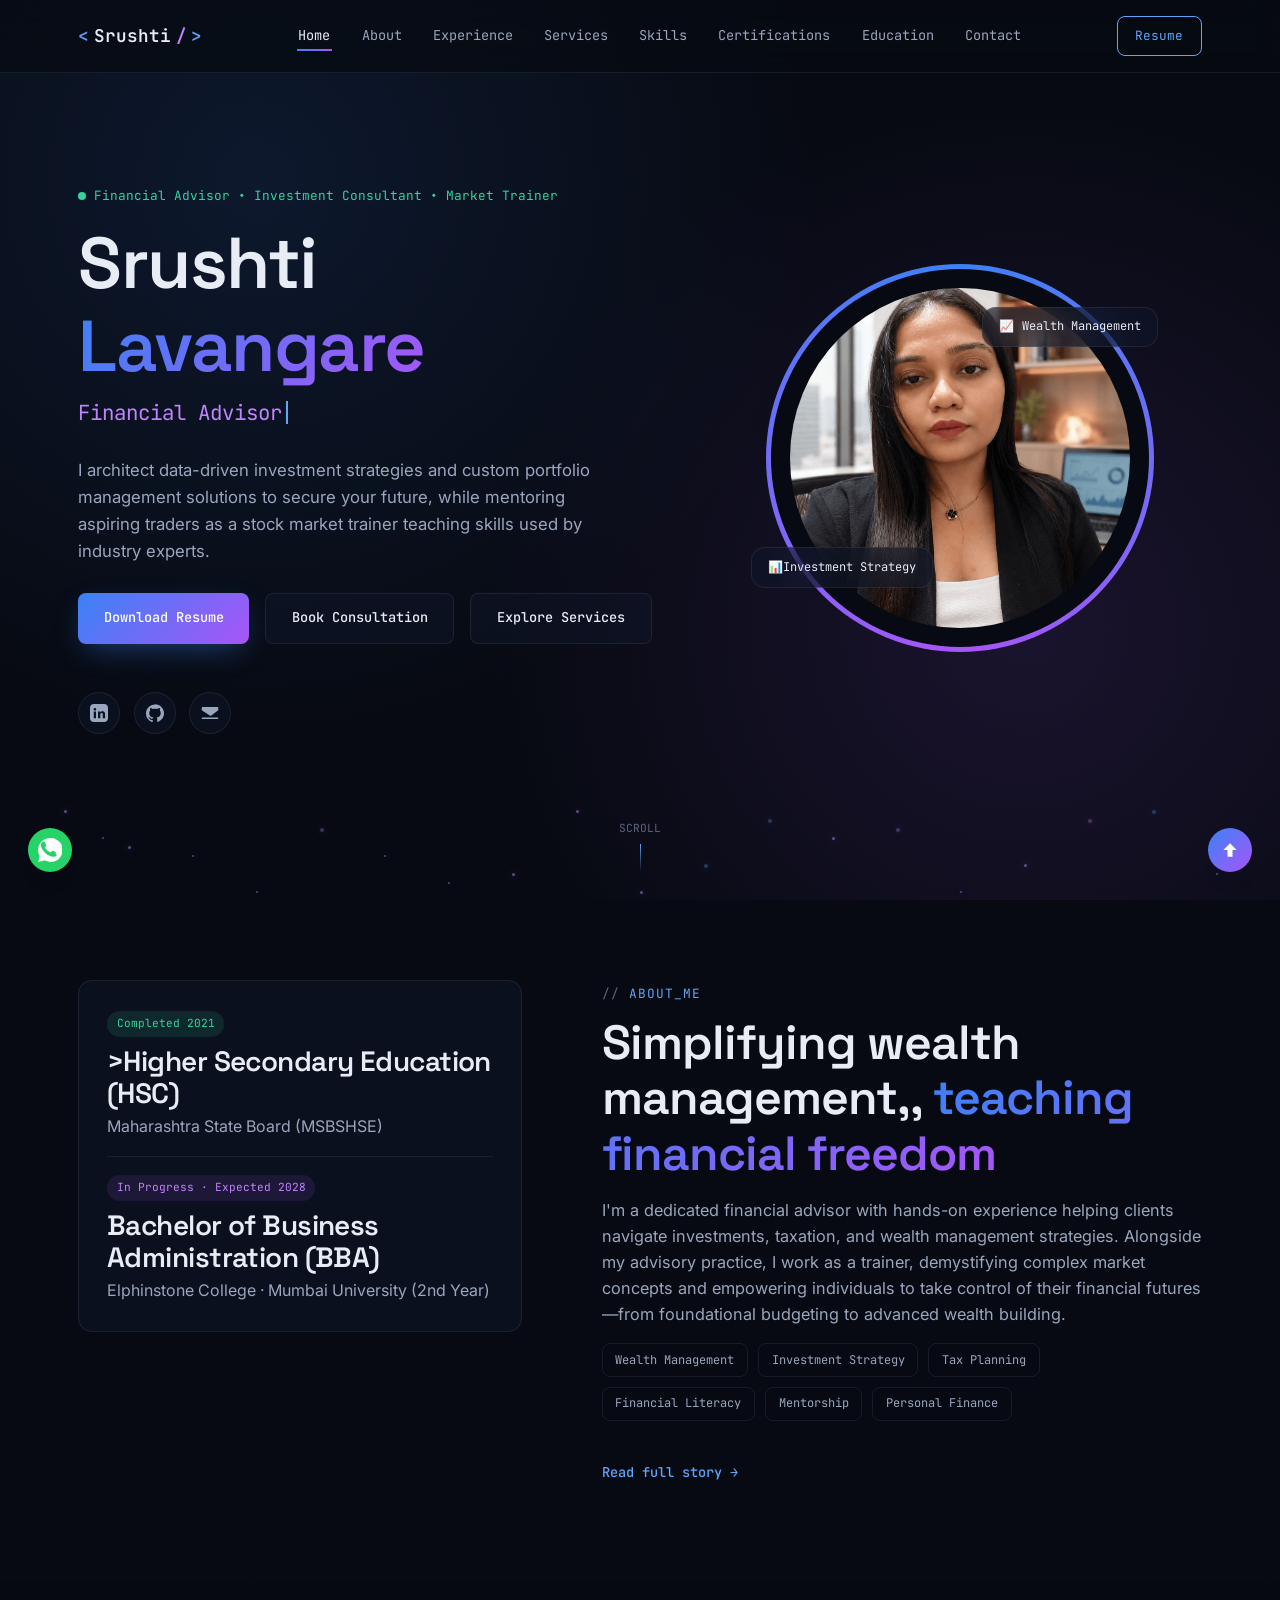
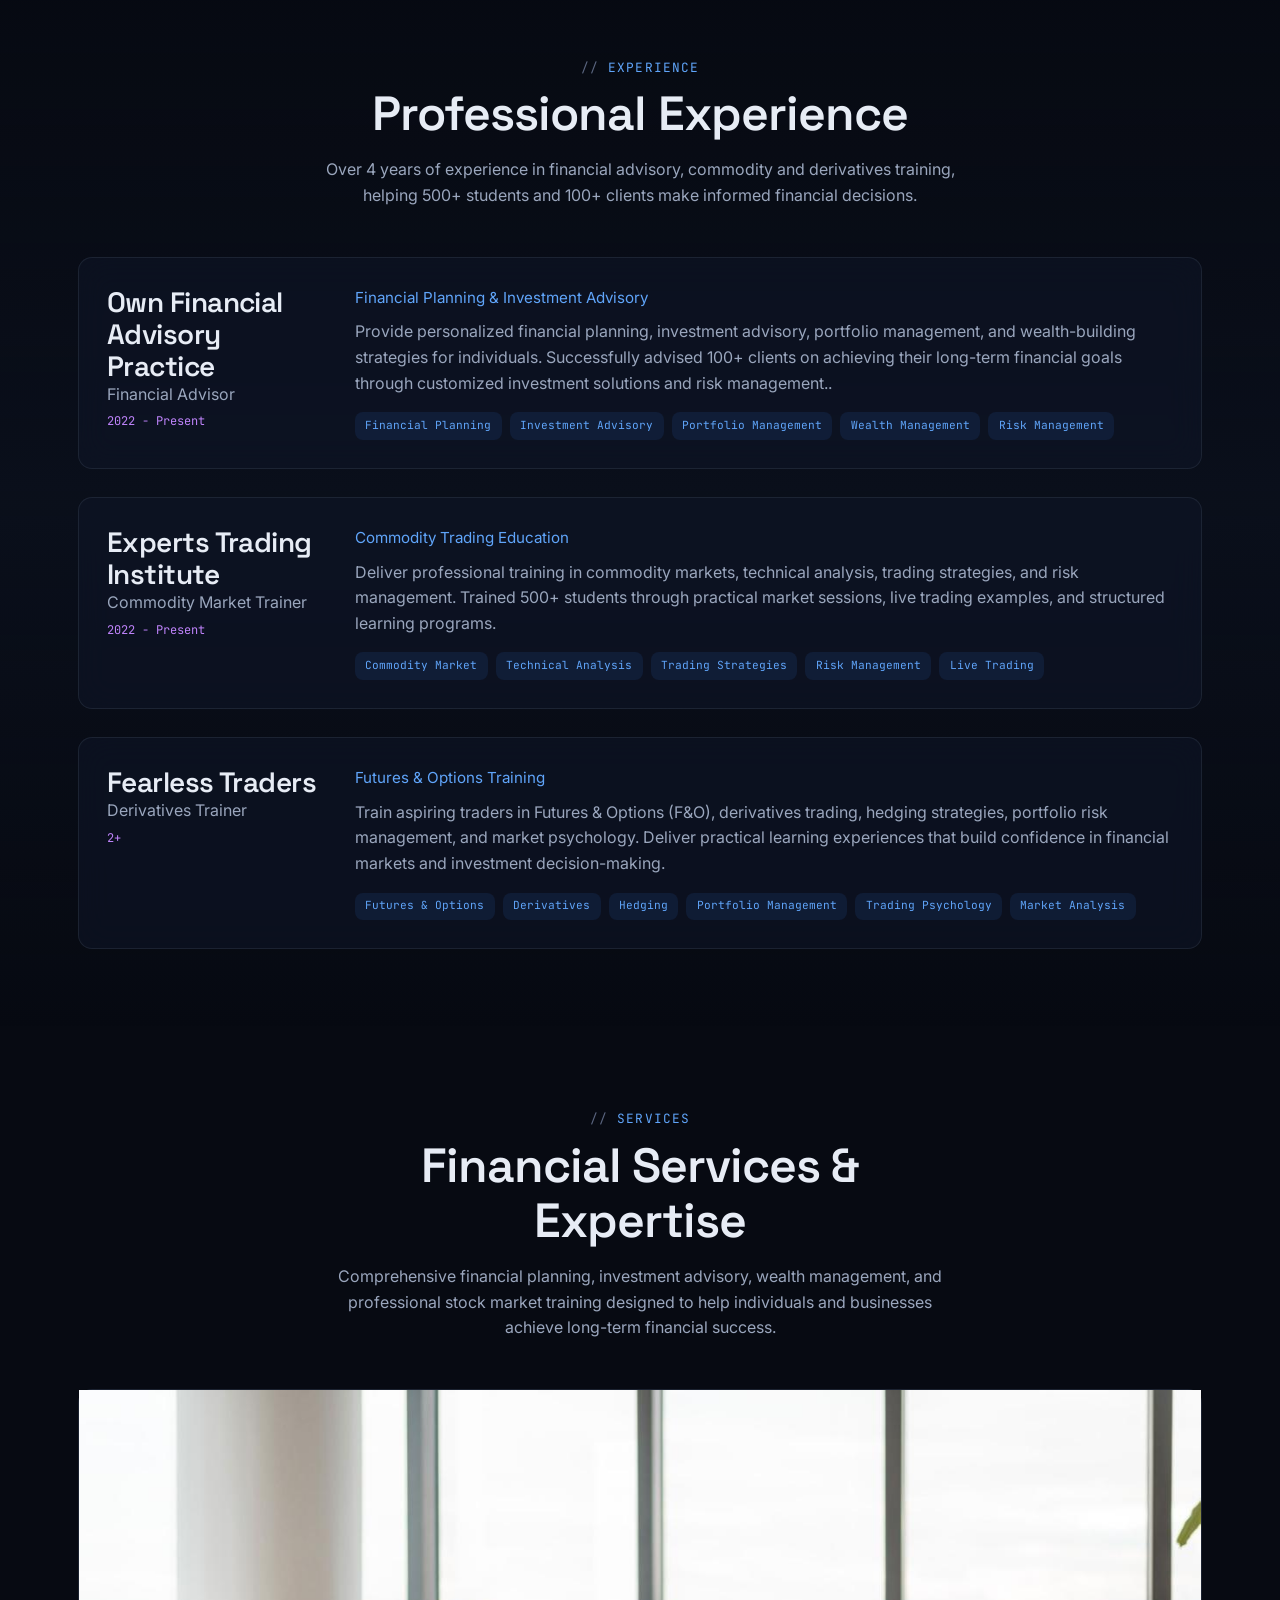
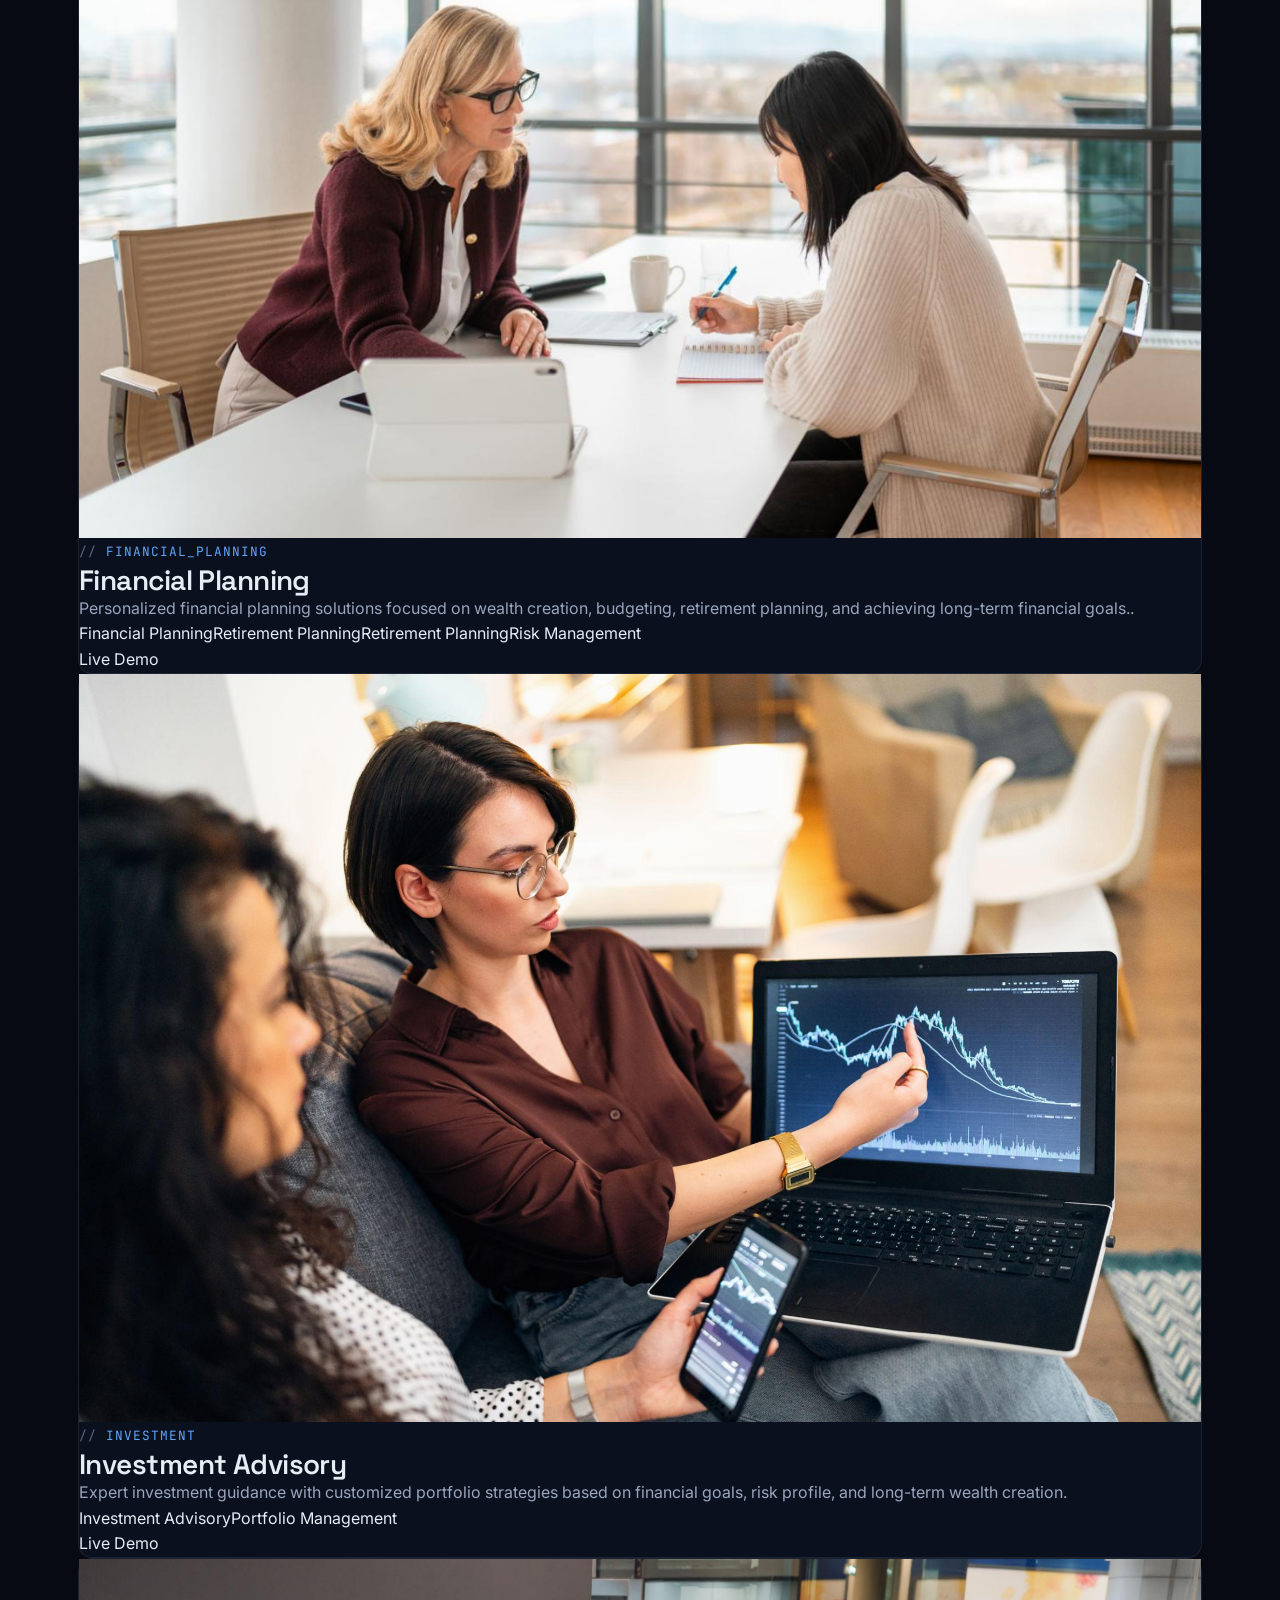
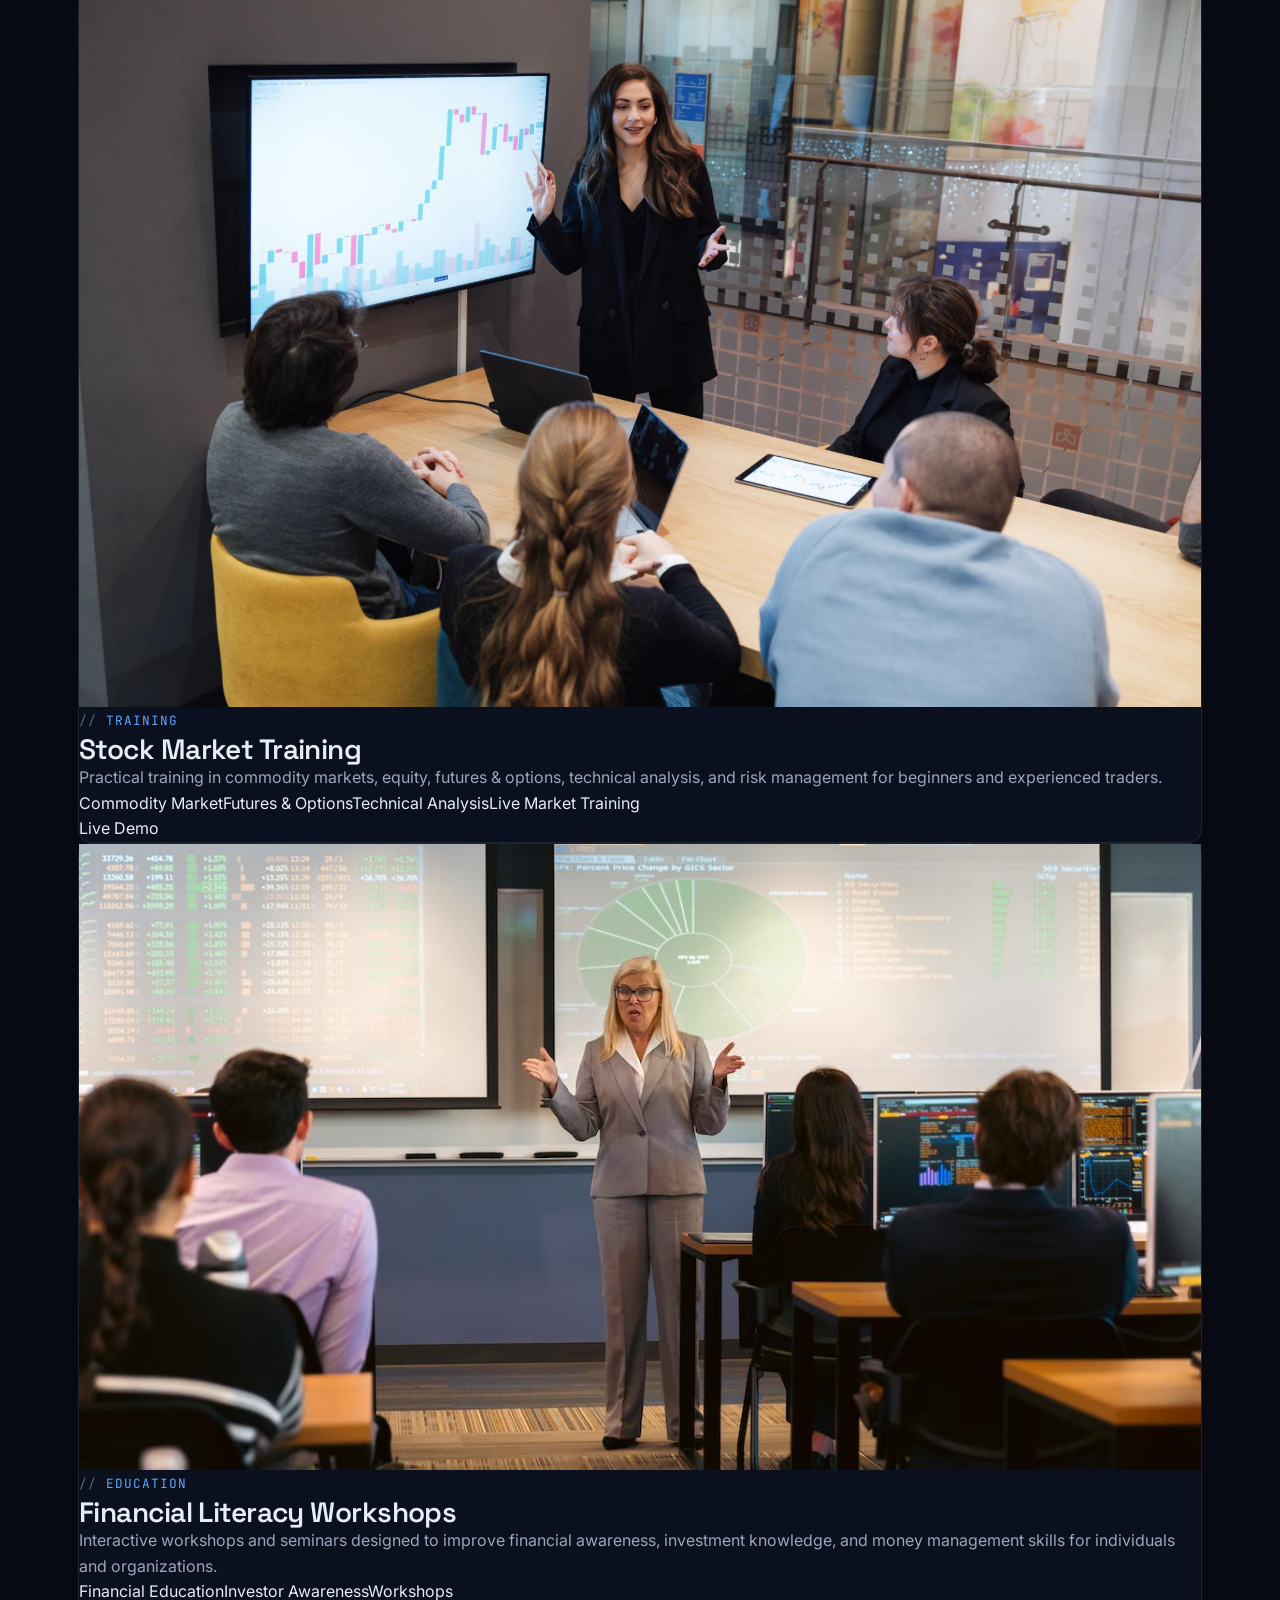
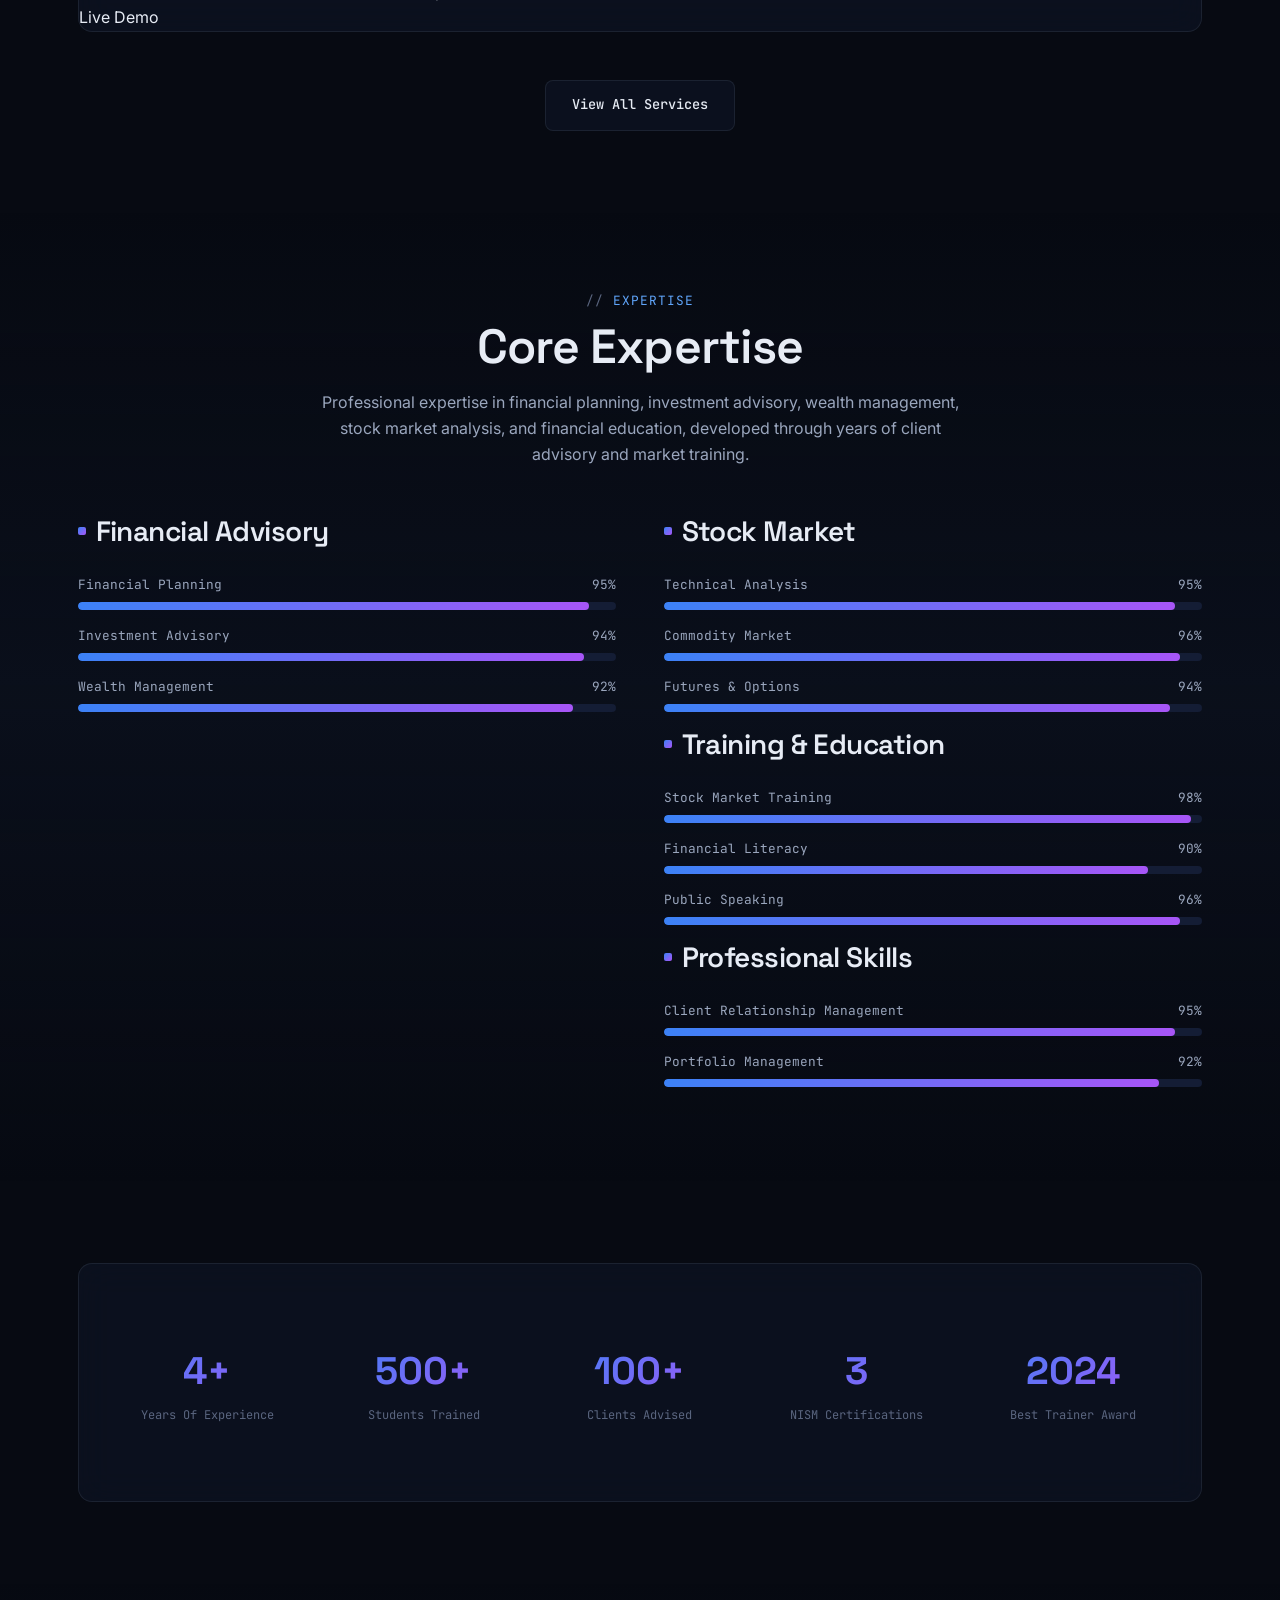
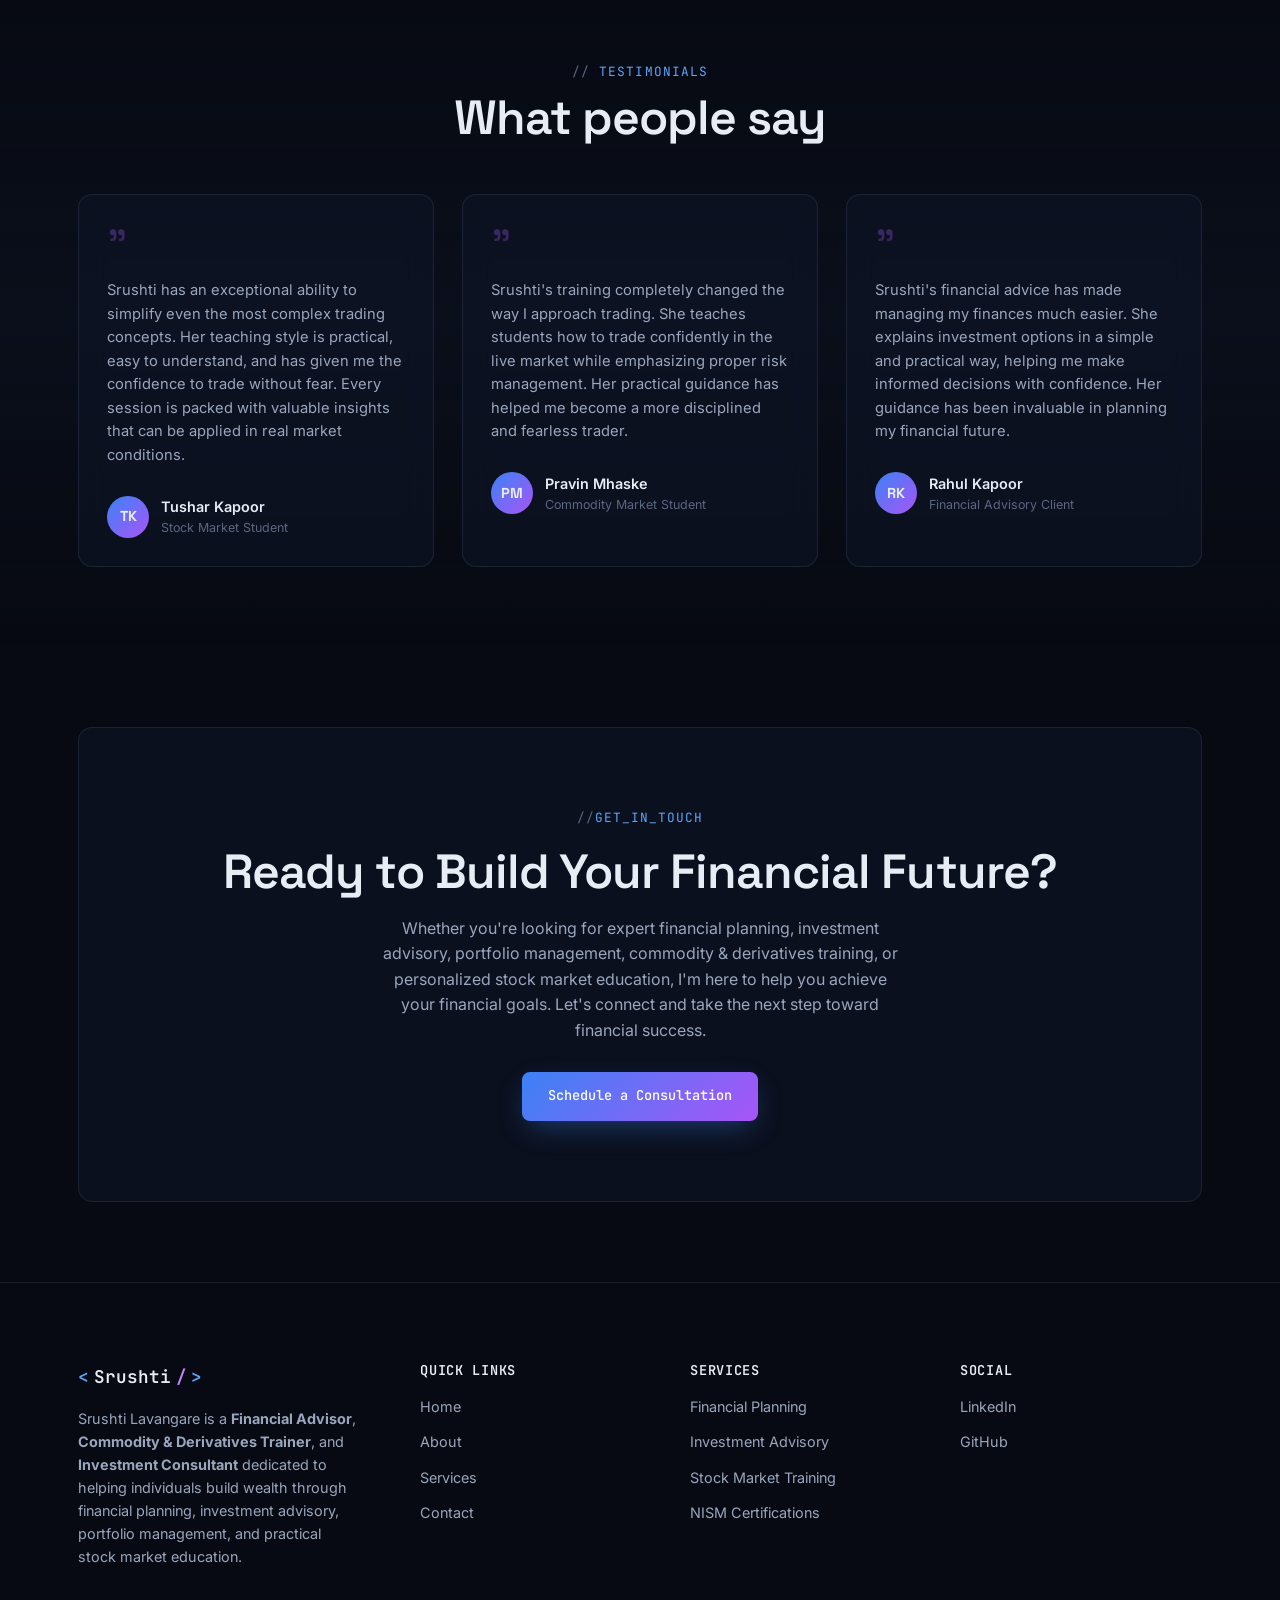
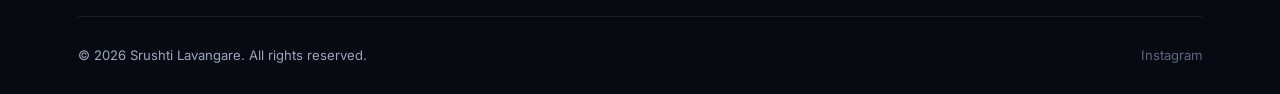
==== Portfolio/index.html @ 8e609da6 "Add files via upload" ====
<!DOCTYPE html>
<html lang="en">
<head>
  <!-- ============ META / SEO ============ -->
  <meta charset="UTF-8">
  <meta name="viewport" content="width=device-width, initial-scale=1.0">
  <title>Srushti Lavangare | Financial Advisor &amp; Trainer</title>
  <meta name="description" content="Srushti Lavangare — Financial Advisor & Trainer. Empowering individuals and businesses to build wealth with smart financial planning and expert training.">
  <meta name="keywords" content="Srushti Lavangare, Financial Advisor, Trainer, Market starategist">
  <meta name="author" content="Srushti Lavangare">
  <meta name="google-site-verification" content="4IBK3HDi5_YxdnVA-ZzC8SNw-25kPVwUrpj1m1ZrVto" />
  <link rel="canonical" href="https://srushtilavangare.dev/">


  <!-- Open Graph -->
  <meta property="og:title" content="Srushti Lavangare | Financial Advisor & Commodity & Derivatives Trainer">
  <meta property="og:description" content="Explore the portfolio of Srushti Lavangare, a Financial Advisor and Commodity & Derivatives Trainer specializing in financial planning, investment advisory, wealth management, portfolio management, and stock market education.">
  <meta property="og:type" content="website">
  <meta property="og:url" content="https://srushtilavangare.dev/">
  <meta property="og:image" content="assets/images/profile.png">

  <!-- Twitter Card -->
  <meta name="twitter:card" content="summary_large_image">
  <meta name="twitter:title" content="Srushti Lavangare | Financial Advisor & Commodity & Derivatives Trainer">
  <meta name="twitter:description" content="Financial Advisor and Commodity & Derivatives Trainer specializing in financial planning, investment advisory, wealth management, and stock market training.">
  <meta name="twitter:image" content="assets/images/profile.png">

  <!-- Favicon -->
  <link rel="icon" type="image/png" href="assets/icons/favicon.png">

  <!-- ============ STYLESHEETS ============ -->
  <link rel="stylesheet" href="style.css">
  <link rel="stylesheet" href="responsive.css">
  <link rel="stylesheet" href="animations.css">
</head>
<body>

  <!-- ============================================================
       PAGE LOAD ANIMATION (CSS-only, fades out automatically)
       ============================================================ -->
  <div class="page-loader" aria-hidden="true">
    <div class="loader-mark"><span>&lt;</span><span>/</span><span>&gt;</span></div>
  </div>

  <!-- ============================================================
       CSS-ONLY ANIMATED PARTICLE BACKGROUND
       ============================================================ -->
  <div class="bg-fx" aria-hidden="true">
    <span></span><span></span><span></span><span></span><span></span>
    <span></span><span></span><span></span><span></span><span></span>
    <span></span><span></span><span></span><span></span><span></span>
    <span></span><span></span><span></span><span></span><span></span>
  </div>

  <!-- ============================================================
       NAVIGATION BAR
       ============================================================ -->
  <header>
    <nav class="navbar" aria-label="Primary navigation">
      <div class="container nav-inner">
        <a href="index.html" class="logo"><span class="bracket">&lt;</span>Srushti<span class="dot">/</span><span class="bracket">&gt;</span></a>

        <input type="checkbox" id="nav-toggle" class="nav-toggle-checkbox">

        <ul class="nav-links">
          <li><a href="index.html#home" class="active">Home</a></li>
          <li><a href="about.html">About</a></li>
          <li><a href="index.html#experience">Experience</a></li>
          <li><a href="services.html">Services</a></li>
          <li><a href="index.html#skills">Skills</a></li>
          <li><a href="certifications.html">Certifications</a></li>
          <li><a href="about.html#education">Education</a></li>
          <li><a href="contact.html">Contact</a></li>
        </ul>

        <div class="nav-cta">
          <a href="assets/resume/Srushti_Resume.pdf" class="btn-resume-nav" download>Resume</a>
          <label for="nav-toggle" class="nav-toggle-label" aria-label="Toggle menu">
            <span></span><span></span><span></span>
          </label>
        </div>
      </div>
    </nav>
  </header>

  <main>
    <!-- ============================================================
         HERO SECTION
         ============================================================ -->
    <section class="hero" id="home">
      <div class="container hero-inner">

        <div class="hero-content reveal">
          <div class="hero-eyebrow"><span class="status-dot" aria-hidden="true"></span>  Financial Advisor • Investment Consultant • Market Trainer</div>

          <h1 class="hero-name">Srushti <span class="gradient-text">Lavangare</span></h1>

          <div class="typing-roles" aria-label="Financial Advisor,Trainer">
            <span class="role-text">Financial Advisor</span><span class="cursor" aria-hidden="true"></span>
          </div>

          <p class="hero-intro">
            I architect data-driven investment strategies and custom portfolio management solutions to secure 
            your future, 
           while mentoring aspiring traders as a stock market trainer teaching skills used by industry experts.
          </p>

          <div class="hero-ctas">
            <a href="assets/resume/Srushti_Resume.pdf" class="btn btn-primary" download>Download Resume</a>
            <a href="contact.html" class="btn btn-outline">Book Consultation</a>
            <a href="services.html" class="btn btn-outline">Explore Services</a>
          </div>

          <div class="hero-socials" aria-label="Social media links">
            <a href="https://linkedin.com/in/srushtilavangare" class="social-icon" target="_blank" rel="noopener" aria-label="LinkedIn">
              <svg viewBox="0 0 24 24"><path d="M19 0h-14c-2.76 0-5 2.24-5 5v14c0 2.76 2.24 5 5 5h14c2.76 0 5-2.24 5-5v-14c0-2.76-2.24-5-5-5zm-11 19h-3v-9h3v9zm-1.5-10.27c-.97 0-1.75-.79-1.75-1.76s.78-1.76 1.75-1.76 1.75.79 1.75 1.76-.78 1.76-1.75 1.76zm13.5 10.27h-3v-4.5c0-1.07-.02-2.45-1.5-2.45-1.5 0-1.73 1.17-1.73 2.37v4.58h-3v-9h2.88v1.23h.04c.4-.75 1.38-1.54 2.84-1.54 3.04 0 3.6 2 3.6 4.59v4.72z"/></svg>
            </a>
            <a href="https://github.com/srushti-tr" class="social-icon" target="_blank" rel="noopener" aria-label="GitHub">
              <svg viewBox="0 0 24 24"><path d="M12 .5c-6.63 0-12 5.37-12 12 0 5.3 3.44 9.8 8.21 11.39.6.11.82-.26.82-.58 0-.29-.01-1.04-.02-2.04-3.34.72-4.04-1.61-4.04-1.61-.55-1.39-1.34-1.76-1.34-1.76-1.09-.75.08-.73.08-.73 1.2.08 1.84 1.24 1.84 1.24 1.07 1.83 2.81 1.3 3.5.99.11-.78.42-1.3.76-1.6-2.67-.3-5.47-1.34-5.47-5.93 0-1.31.47-2.38 1.24-3.22-.12-.3-.54-1.52.12-3.18 0 0 1.01-.32 3.3 1.23.96-.27 1.98-.4 3-.4s2.04.13 3 .4c2.29-1.55 3.3-1.23 3.3-1.23.66 1.66.24 2.88.12 3.18.77.84 1.24 1.91 1.24 3.22 0 4.6-2.81 5.62-5.49 5.92.43.37.81 1.1.81 2.22 0 1.6-.01 2.89-.01 3.29 0 .32.21.7.82.58 4.77-1.59 8.21-6.09 8.21-11.39 0-6.63-5.37-12-12-12z"/></svg>
            </a>
            <a href="mailto:srushtilavangare143@gmail,com" class="social-icon" aria-label="Email">
              <svg viewBox="0 0 24 24"><path d="M2 4h20a1 1 0 0 1 1 1v14a1 1 0 0 1-1 1H2a1 1 0 0 1-1-1V5a1 1 0 0 1 1-1zm19.4 2.1l-9.4 7-9.4-7H21.4zM1 8.4V18h22V8.4l-9.6 7.1a1 1 0 0 1-1.2 0L1 8.4z"/></svg>
            </a>
          </div>
        </div>

        <div class="hero-visual reveal-scale delay-2">
          <div class="portrait-frame">
            <div class="portrait-ring" aria-hidden="true"></div>
            <div class="portrait-photo">
              <img src="assets/images/profile.png" alt="Portrait of Srushti Lavangare, Financial Advisor and Trainer" width="360" height="360">
            </div>
            <div class="float-chip glass-panel chip-1"><span aria-hidden="true">📈</span> Wealth Management</div>
            <div class="float-chip glass-panel chip-2"><span aria-hidden="true">📊Investment Strategy</span></div>
          </div>
        </div>

      </div>

      <a href="#about-preview" class="scroll-hint" aria-label="Scroll down">
        SCROLL
        <span class="scroll-line" aria-hidden="true"></span>
      </a>
    </section>

    <!-- ============================================================
         ABOUT PREVIEW SECTION
         ============================================================ -->
    <section class="section" id="about-preview">
      <div class="container">
        <div class="about-grid">

          <div class="glass-panel about-card reveal-left">
            <span class="edu-tag done">Completed 2021</span>
            <h3>>Higher Secondary Education (HSC)</h3>
            <p class="org" style="margin-top:0.3rem;">Maharashtra State Board (MSBSHSE)</p>

            <div class="edu-current">
              <span class="edu-tag">In Progress · Expected 2028</span>
              <h3>Bachelor of Business Administration (BBA)</h3>
              <p class="org" style="margin-top:0.3rem;">Elphinstone College · Mumbai University (2nd Year)</p>
            </div>
          </div>

          <div class="reveal-right delay-1">
            <span class="mono-label">about_me</span>
            <h2 style="margin-top:0.6rem;">Simplifying wealth management,, <span class="gradient-text">teaching financial freedom</span></h2>
            <p style="margin-top:var(--space-sm); font-size:1.02rem;">
              I'm a dedicated financial advisor with hands-on experience helping clients navigate investments, 
              taxation, and wealth management strategies. Alongside my advisory practice, I work as a trainer, 
              demystifying complex market concepts and empowering individuals to take control of their financial 
              futures—from foundational budgeting to advanced wealth building.
            </p>
            <div class="passion-tags">
              <span>Wealth Management</span><span>Investment Strategy</span><span>Tax Planning</span><span>Financial Literacy</span><span>Mentorship</span><span>Personal Finance</span>
            </div>
            <a href="about.html" class="btn btn-ghost" style="margin-top:var(--space-md);">Read full story</a>
          </div>

        </div>
      </div>
    </section>

    <!-- ============================================================
         EXPERIENCE SECTION
         ============================================================ -->
    <section class="section section-alt" id="experience">
      <div class="container">
        <div class="section-head reveal">
          <span class="mono-label">experience</span>
          <h2>Professional Experience</h2>
          <p>Over 4 years of experience in financial advisory, commodity and derivatives
             training, helping 500+ students and 100+ clients make informed financial decisions.</p>
        </div>

        <div class="experience-list">

          <article class="exp-card glass-panel lift-card reveal-left">
            <div class="exp-meta">
              <h3>Own Financial Advisory Practice</h3>
              <span class="org" style="color:var(--text-secondary);">Financial Advisor</span>
              <span class="exp-duration">2022 - Present</span>
            </div>
            <div class="exp-body">
              <span class="exp-role">Financial Planning & Investment Advisory</span>
              <p>Provide personalized financial planning, investment advisory, portfolio
                 management, and wealth-building strategies for individuals. Successfully
                 advised 100+ clients on achieving their long-term financial goals through
                 customized investment solutions and risk management..</p>
              <div class="exp-tags">
                <span>Financial Planning</span><span>Investment Advisory</span><span>Portfolio Management</span><span>Wealth Management</span><span>Risk Management</span>
              </div>
            </div>
          </article>

          <article class="exp-card glass-panel lift-card reveal-left delay-1">
            <div class="exp-meta">
              <h3>Experts Trading Institute</h3>
              <span class="org" style="color:var(--text-secondary);">Commodity Market Trainer</span>
              <span class="exp-duration">2022 - Present</span>
            </div>
            <div class="exp-body">
              <span class="exp-role">Commodity Trading Education</span>
              <p> Deliver professional training in commodity markets, technical analysis,
                  trading strategies, and risk management. Trained 500+ students through
                  practical market sessions, live trading examples, and structured learning
                  programs.</p>
              <div class="exp-tags">
                <span>Commodity Market</span><span>Technical Analysis</span><span>Trading Strategies</span><span>Risk Management</span><span>Live Trading</span>
              </div>
            </div>
          </article>

          <article class="exp-card glass-panel lift-card reveal-left delay-2">
            <div class="exp-meta">
              <h3>Fearless Traders</h3>
              <span class="org" style="color:var(--text-secondary);">Derivatives Trainer</span>
              <span class="exp-duration">2+</span>
            </div>
            <div class="exp-body">
              <span class="exp-role">Futures & Options Training</span>
              <p>Train aspiring traders in Futures & Options (F&O), derivatives trading,
                 hedging strategies, portfolio risk management, and market psychology.
                 Deliver practical learning experiences that build confidence in financial
                 markets and investment decision-making.</p>
              <div class="exp-tags">
                <span>Futures & Options</span><span>Derivatives</span><span>Hedging</span><span>Portfolio Management</span><span>Trading Psychology</span><span>Market Analysis</span>
              </div>
            </div>
          </article>

        </div>
      </div>
    </section>

    <!-- ============================================================
         SERVICES PREVIEW SECTION
         ============================================================ -->
    <section class="section" id="services-preview">
      <div class="container">
        <div class="section-head reveal">
          <span class="mono-label">services</span>
          <h2>Financial Services & Expertise</h2>
          <p>Comprehensive financial planning, investment advisory, wealth management,
             and professional stock market training designed to help individuals and
             businesses achieve long-term financial success.</p>
        </div>

        <div class="services-grid">

          <article class="service-card glass-panel reveal-scale">
            <div class="service-thumb">
              <img src="assets/images/project1.jpg" alt="Financial Planning and Wealth Management" loading="lazy">
            </div>
            <div class="service-body">
              <span class="mono-label">financial_planning</span>
              <h3>Financial Planning</h3>
              <p>Personalized financial planning solutions focused on wealth creation,
                 budgeting, retirement planning, and achieving long-term financial goals..</p>
              <div class="service-tags">
                <span>Financial Planning</span><span>Retirement Planning</span><span>Retirement Planning</span><span>Risk Management</span>
              </div>
              <div class="service-links">
                <a href="#" target="_blank" rel="noopener">Live Demo</a>
              </div>
            </div>
          </article>

          <article class="service-card glass-panel reveal-scale delay-1">
            <div class="service-thumb">
              <img src="assets/images/project2.jpg" alt="Investment Advisory Services" loading="lazy">
            </div>
            <div class="service-body">
              <span class="mono-label">investment</span>
              <h3>Investment Advisory</h3>
              <p>Expert investment guidance with customized portfolio strategies based
                 on financial goals, risk profile, and long-term wealth creation.</p>
              <div class="service-tags">
                <span>Investment Advisory</span><span>Portfolio Management</span>
              </div>
              <div class="service-links">
                <a href="#" target="_blank" rel="noopener">Live Demo</a>
              </div>
            </div>
          </article>

          <article class="service-card glass-panel reveal-scale delay-2">
            <div class="service-thumb">
              <img src="assets/images/project3.jpg" alt="Stock Market Training by Srushti" loading="lazy">
            </div>
            <div class="service-body">
              <span class="mono-label">training</span>
              <h3>Stock Market Training</h3>
              <p>Practical training in commodity markets, equity, futures & options, technical
                 analysis, and risk management for beginners and experienced traders.</p>
              <div class="service-tags">
                <span>Commodity Market</span><span>Futures & Options</span><span>Technical Analysis</span><span>Live Market Training</span>
              </div>
              <div class="service-links">
                <a href="#" target="_blank" rel="noopener">Live Demo</a>
              </div>
            </div>
          </article>

          <article class="service-card glass-panel reveal-scale delay-3">
            <div class="service-thumb">
              <img src="assets/images/project4.jpg" alt="Financial Literacy Workshops" loading="lazy">
            </div>
            <div class="service-body">
              <span class="mono-label">education</span>
              <h3>Financial Literacy Workshops</h3>
              <p>Interactive workshops and seminars designed to improve financial awareness,
                 investment knowledge, and money management skills for individuals and organizations.
              </p>
              <div class="service-tags">
                <span>Financial Education</span><span>Investor Awareness</span><span>Workshops</span>
              </div>
              <div class="service-links">
                <a href="#" target="_blank" rel="noopener">Live Demo</a>
              </div>
            </div>
          </article>

        </div>

        <div style="text-align:center; margin-top:var(--space-lg);">
          <a href="services.html" class="btn btn-outline">View All Services</a>
        </div>
      </div>
    </section>

    <!-- ============================================================
         SKILLS SECTION
         ============================================================ -->
    <section class="section section-alt" id="skills">
      <div class="container">
        <div class="section-head reveal">
          <span class="mono-label">Expertise</span>
          <h2>Core Expertise</h2>
          <p>Professional expertise in financial planning, investment advisory,
             wealth management, stock market analysis, and financial education,
             developed through years of client advisory and market training.</p>
        </div>

        <div class="skills-grid">

          <div class="skill-group reveal-left">
            <h3>Financial Advisory</h3>
            <div class="skill-bar-item">
              <div class="skill-bar-label"><span>Financial Planning</span><span>95%</span></div>
              <div class="skill-bar-track"><div class="skill-bar-fill" style="--fill:95%;"></div></div>
            </div>
            <div class="skill-bar-item">
              <div class="skill-bar-label"><span>Investment Advisory</span><span>94%</span></div>
              <div class="skill-bar-track"><div class="skill-bar-fill" style="--fill:94%;"></div></div>
            </div>
            <div class="skill-bar-item">
              <div class="skill-bar-label"><span>Wealth Management</span><span>92%</span></div>
              <div class="skill-bar-track"><div class="skill-bar-fill" style="--fill:92%;"></div></div>
            </div>
          </div>

          <div class="skill-group reveal-right">
            <h3>Stock Market</h3>
            <div class="skill-bar-item">
              <div class="skill-bar-label"><span>Technical Analysis</span><span>95%</span></div>
              <div class="skill-bar-track"><div class="skill-bar-fill" style="--fill:95%;"></div></div>
            </div>
            <div class="skill-bar-item">
              <div class="skill-bar-label"><span>Commodity Market</span><span>96%</span></div>
              <div class="skill-bar-track"><div class="skill-bar-fill" style="--fill:96%;"></div></div>
            </div>
            <div class="skill-bar-item">
              <div class="skill-bar-label"><span>Futures & Options</span><span>94%</span></div>
              <div class="skill-bar-track"><div class="skill-bar-fill" style="--fill:94%;"></div></div>
            </div>


          <div class="skill-group reveal-left delay-1">
            <h3>Training & Education</h3>
            <div class="skill-bar-item">
              <div class="skill-bar-label"><span>Stock Market Training</span><span>98%</span></div>
              <div class="skill-bar-track"><div class="skill-bar-fill" style="--fill:98%;"></div></div>
            </div>
            <div class="skill-bar-item">
              <div class="skill-bar-label"><span>Financial Literacy</span><span>90%</span></div>
              <div class="skill-bar-track"><div class="skill-bar-fill" style="--fill:90%;"></div></div>
            </div>
            <div class="skill-bar-item">
              <div class="skill-bar-label"><span>Public Speaking</span><span>96%</span></div>
              <div class="skill-bar-track"><div class="skill-bar-fill" style="--fill:96%;"></div></div>
            </div>
          </div>

          <div class="skill-group reveal-right delay-1">
            <h3>Professional Skills</h3>
            <div class="skill-bar-item">
              <div class="skill-bar-label"><span>Client Relationship Management</span><span>95%</span></div>
              <div class="skill-bar-track"><div class="skill-bar-fill" style="--fill:95%;"></div></div>
            </div>
            <div class="skill-bar-item">
              <div class="skill-bar-label"><span>Portfolio Management</span><span>92%</span></div>
              <div class="skill-bar-track"><div class="skill-bar-fill" style="--fill:92%;"></div></div>
            </div>
          </div>

        </div>
      </div>
    </section>

    <!-- ============================================================
         ACHIEVEMENTS / STATS SECTION
         ============================================================ -->
    <section class="section" id="achievements">
      <div class="container">
        <div class="glass-panel stats-strip reveal-scale" style="padding:var(--space-lg) var(--space-md);">
          <div class="stat-item">
            <div class="stat-number gradient-text">4+</div>
            <div class="stat-label">Years Of Experience</div>
          </div>
          <div class="stat-item">
            <div class="stat-number gradient-text">500+</div>
            <div class="stat-label">Students Trained</div>
          </div>
          <div class="stat-item">
            <div class="stat-number gradient-text">100+</div>
            <div class="stat-label">Clients Advised</div>
          </div>
          <div class="stat-item">
            <div class="stat-number gradient-text">3</div>
            <div class="stat-label">NISM Certifications</div>
          </div>
          <div class="stat-item">
            <div class="stat-number gradient-text">2024</div>
            <div class="stat-label">Best Trainer Award</div>
          </div>
        </div>
      </div>
    </section>

    <!-- ============================================================
         TESTIMONIALS SECTION
         ============================================================ -->
    <section class="section section-alt" id="testimonials">
      <div class="container">
        <div class="section-head reveal">
          <span class="mono-label">testimonials</span>
          <h2>What people say</h2>
        </div>

        <div class="testimonial-grid">

          <div class="glass-panel testimonial-card reveal-scale">
            <div class="quote-mark" aria-hidden="true">"</div>
            <p>Srushti has an exceptional ability to simplify even the most complex trading concepts. Her teaching style is practical, easy to understand, and has given me the confidence to trade without fear. Every session is packed with valuable insights that can be applied in real market conditions.</p>
            <div class="testimonial-author">
              <div class="author-avatar">TK</div>
              <div>
                <div class="author-name">Tushar Kapoor</div>
                <div class="author-role">Stock Market Student</div>
              </div>
            </div>
          </div>

          <div class="glass-panel testimonial-card reveal-scale delay-1">
            <div class="quote-mark" aria-hidden="true">"</div>
            <p>Srushti's training completely changed the way I approach trading. She teaches students how to trade confidently in the live market while emphasizing proper risk management. Her practical guidance has helped me become a more disciplined and fearless trader.</p>
            <div class="testimonial-author">
              <div class="author-avatar">PM</div>
              <div>
                <div class="author-name">Pravin Mhaske</div>
                <div class="author-role">Commodity Market Student</div>
              </div>
            </div>
          </div>

          <div class="glass-panel testimonial-card reveal-scale delay-2">
            <div class="quote-mark" aria-hidden="true">"</div>
            <p>Srushti's financial advice has made managing my finances much easier. She explains investment options in a simple and practical way, helping me make informed decisions with confidence. Her guidance has been invaluable in planning my financial future.</p>
            <div class="testimonial-author">
              <div class="author-avatar">RK</div>
              <div>
                <div class="author-name">Rahul Kapoor</div>
                <div class="author-role">Financial Advisory Client</div>
              </div>
            </div>
          </div>

        </div>
      </div>
    </section>

    <!-- ============================================================
         CONTACT CTA SECTION
         ============================================================ -->
    <section class="section" id="contact-cta">
      <div class="container">
        <div class="glass-panel reveal-scale" style="padding:var(--space-xl) var(--space-md); text-align:center;">
          <span class="mono-label" style="justify-content:center; display:flex;">get_in_touch</span>
          <h2 style="margin-top:var(--space-sm);">Ready to Build Your Financial Future?</h2>
          <p style="max-width:520px; margin:var(--space-sm) auto 0;"> Whether you're looking for expert financial planning, investment advisory,
            portfolio management, commodity & derivatives training, or personalized
            stock market education, I'm here to help you achieve your financial goals.
           Let's connect and take the next step toward financial success.</p>
          <div style="margin-top:var(--space-md);">
            <a href="contact.html" class="btn btn-primary">Schedule a Consultation</a>
          </div>
        </div>
      </div>
    </section>
  </main>

  <!-- ============================================================
       FOOTER
       ============================================================ -->
  <footer class="site-footer">
    <div class="container">
      <div class="footer-grid">

        <div class="footer-brand">
          <a href="index.html" class="logo"><span class="bracket">&lt;</span>Srushti<span class="dot">/</span><span class="bracket">&gt;</span></a>
          <p>Srushti Lavangare is a <strong>Financial Advisor</strong>, <strong>Commodity & Derivatives Trainer</strong>, and
          <strong>Investment Consultant</strong> dedicated to helping individuals build wealth through
          financial planning, investment advisory, portfolio management, and practical
          stock market education.</p>
        </div>

        <div class="footer-col">
          <h4>Quick Links</h4>
          <ul>
            <li><a href="index.html">Home</a></li>
            <li><a href="about.html">About</a></li>
            <li><a href="services.html">Services</a></li>
            <li><a href="contact.html">Contact</a></li>
          </ul>
        </div>

        <div class="footer-col">
          <h4>Services</h4>
          <ul>
            <li><a href="index.html#services">Financial Planning</a></li>
            <li><a href="index.html#services">Investment Advisory</a></li>
            <li><a href="index.html#services">Stock Market Training</a></li>
            <li><a href="certifications.html">NISM Certifications</a></li>
          </ul>
        </div>

        <div class="footer-col">
          <h4>Social</h4>
          <ul>
            <li><a href="https://linkedin.com/in/srushti" target="_blank" rel="noopener">LinkedIn</a></li>
            <li><a href="https://github.com/srushti" target="_blank" rel="noopener">GitHub</a></li>
          </ul>
        </div>

      </div>

      <div class="footer-bottom">
        <p>&copy; 2026 Srushti Lavangare. All rights reserved.</p>
        <div class="footer-socials">
          <a href="https://instagram.com/imsrushti_" target="_blank" rel="noopener" aria-label="Instagram" class="link-underline">Instagram</a>
        </div>
      </div>
    </div>
  </footer>

  <!-- ============================================================
       FLOATING ACTION BUTTONS
       ============================================================ -->
  <a href="https://wa.me/918652795471" class="float-btn whatsapp-float" target="_blank" rel="noopener" aria-label="Chat on WhatsApp">
    <svg viewBox="0 0 24 24"><path d="M12 0a12 12 0 0 0-10.4 17.9L.4 24l6.3-1.65A12 12 0 1 0 12 0zm6.95 16.95c-.3.85-1.7 1.6-2.65 1.75-.7.1-1.55.15-2.5-.15-.6-.2-1.35-.4-2.3-.85-4.05-1.75-6.7-5.8-6.9-6.05-.2-.25-1.65-2.2-1.65-4.2 0-2 1.05-2.95 1.4-3.35.35-.4.8-.5 1.05-.5h.75c.25 0 .55-.05.85.65.3.7 1.05 2.5 1.15 2.7.1.2.15.4.05.65-.1.25-.15.4-.35.6-.2.25-.4.55-.55.7-.2.2-.4.45-.2.85.7 1.4 1.6 2.45 2.85 3.3 1.25.85 2 1.05 2.3 1.2.3.1.5.1.7-.05.2-.2.85-.95 1.1-1.3.25-.35.5-.3.8-.2.3.1 2.05.95 2.4 1.15.35.2.6.3.65.45.05.15.05.85-.25 1.7z"/></svg>
  </a>

  <a href="#home" class="float-btn back-to-top" aria-label="Back to top">
    <svg viewBox="0 0 24 24"><path d="M12 4l-8 8h5v8h6v-8h5z"/></svg>
  </a>

</body>
</html>
---- Portfolio/style.css ----
/* ============================================================
   KAUSHINDAR CHAUDHARY — PORTFOLIO
   style.css — Core design tokens, layout & components
   ============================================================ */

/* ---------- 1. FONT IMPORTS ---------- */
@import url('https://fonts.googleapis.com/css2?family=Space+Grotesk:wght@400;500;600;700&family=Inter:wght@400;500;600;700&family=JetBrains+Mono:wght@400;500;600&display=swap');

/* ---------- 2. DESIGN TOKENS (CSS VARIABLES) ---------- */
:root {
  /* Color system */
  --bg-base: #070a12;
  --bg-panel: #0f1729;
  --bg-panel-raised: #141d35;
  --bg-glass: rgba(15, 23, 41, 0.55);
  --border-glass: rgba(148, 163, 184, 0.12);

  --accent-blue: #3b82f6;
  --accent-blue-soft: #60a5fa;
  --accent-violet: #a855f7;
  --accent-violet-soft: #c084fc;

  --text-primary: #e7ecf5;
  --text-secondary: #9aa6bd;
  --text-muted: #5b6680;

  --success: #34d399;

  /* Gradients */
  --gradient-brand: linear-gradient(135deg, var(--accent-blue) 0%, var(--accent-violet) 100%);
  --gradient-bg: radial-gradient(circle at 20% 20%, rgba(59,130,246,0.12), transparent 45%),
                 radial-gradient(circle at 80% 70%, rgba(168,85,247,0.12), transparent 45%),
                 var(--bg-base);

  /* Typography */
  --font-display: 'Space Grotesk', sans-serif;
  --font-body: 'Inter', sans-serif;
  --font-mono: 'JetBrains Mono', monospace;

  /* Spacing scale */
  --space-xs: 0.5rem;
  --space-sm: 1rem;
  --space-md: 1.75rem;
  --space-lg: 3rem;
  --space-xl: 5rem;
  --space-2xl: 8rem;

  /* Layout */
  --container-width: 1180px;
  --radius-sm: 8px;
  --radius-md: 14px;
  --radius-lg: 24px;

  /* Shadows / glow */
  --glow-blue: 0 0 40px rgba(59, 130, 246, 0.25);
  --glow-violet: 0 0 40px rgba(168, 85, 247, 0.25);
  --shadow-card: 0 20px 50px -20px rgba(0, 0, 0, 0.5);

  /* Motion */
  --ease-out: cubic-bezier(0.16, 1, 0.3, 1);
  --transition-fast: 0.2s var(--ease-out);
  --transition-med: 0.4s var(--ease-out);
}

/* ---------- 3. RESET ---------- */
*, *::before, *::after { box-sizing: border-box; margin: 0; padding: 0; }

html {
  scroll-behavior: smooth;
  font-size: 100%;
}

@media (prefers-reduced-motion: reduce) {
  html { scroll-behavior: auto; }
  *, *::before, *::after {
    animation-duration: 0.01ms !important;
    animation-iteration-count: 1 !important;
    transition-duration: 0.01ms !important;
    scroll-behavior: auto !important;
  }
}

body {
  background: var(--gradient-bg);
  background-attachment: fixed;
  color: var(--text-primary);
  font-family: var(--font-body);
  line-height: 1.6;
  overflow-x: hidden;
  -webkit-font-smoothing: antialiased;
}

img { max-width: 100%; display: block; }
a { color: inherit; text-decoration: none; }
ul { list-style: none; }
button { font-family: inherit; cursor: pointer; border: none; background: none; color: inherit; }
input, textarea { font-family: inherit; color: inherit; }

::selection { background: var(--accent-violet); color: #fff; }

/* Visible keyboard focus for accessibility */
a:focus-visible,
button:focus-visible,
input:focus-visible,
textarea:focus-visible {
  outline: 2px solid var(--accent-blue-soft);
  outline-offset: 3px;
  border-radius: var(--radius-sm);
}

/* ---------- 4. TYPOGRAPHY ---------- */
h1, h2, h3, h4 {
  font-family: var(--font-display);
  font-weight: 600;
  line-height: 1.15;
  letter-spacing: -0.02em;
  color: var(--text-primary);
}

h1 { font-size: clamp(2.5rem, 6vw, 4.5rem); }
h2 { font-size: clamp(2rem, 4vw, 3rem); }
h3 { font-size: clamp(1.3rem, 2.5vw, 1.75rem); }

p { color: var(--text-secondary); }

.mono-label {
  font-family: var(--font-mono);
  font-size: 0.8rem;
  letter-spacing: 0.08em;
  color: var(--accent-blue-soft);
  text-transform: uppercase;
}

.mono-label::before { content: "// "; color: var(--text-muted); }

.gradient-text {
  background: var(--gradient-brand);
  -webkit-background-clip: text;
  background-clip: text;
  color: transparent;
}

/* ---------- 5. LAYOUT HELPERS ---------- */
.container {
  width: 100%;
  max-width: var(--container-width);
  margin: 0 auto;
  padding: 0 var(--space-md);
}

.section {
  padding: var(--space-2xl) 0;
  position: relative;
}

.section-head {
  text-align: center;
  max-width: 640px;
  margin: 0 auto var(--space-lg);
}

.section-head .mono-label { display: block; margin-bottom: var(--space-xs); }

.section-head p { margin-top: var(--space-sm); }

.section-alt {
  background: linear-gradient(180deg, transparent, rgba(15, 23, 41, 0.4), transparent);
}

/* ---------- 6. GLASSMORPHISM PANEL ---------- */
.glass-panel {
  background: var(--bg-glass);
  border: 1px solid var(--border-glass);
  border-radius: var(--radius-md);
  backdrop-filter: blur(16px);
  -webkit-backdrop-filter: blur(16px);
}

/* ---------- 7. BACKGROUND FX (CSS-only particles) ---------- */
.bg-fx {
  position: fixed;
  inset: 0;
  z-index: -1;
  overflow: hidden;
  pointer-events: none;
}

.bg-fx span {
  position: absolute;
  display: block;
  width: 3px;
  height: 3px;
  border-radius: 50%;
  background: var(--accent-blue-soft);
  opacity: 0.5;
  box-shadow: 0 0 8px var(--accent-blue-soft);
  animation: floatParticle 18s linear infinite;
}

.bg-fx span:nth-child(odd) { background: var(--accent-violet-soft); box-shadow: 0 0 8px var(--accent-violet-soft); }
.bg-fx span:nth-child(2n) { width: 2px; height: 2px; animation-duration: 24s; }
.bg-fx span:nth-child(3n) { width: 4px; height: 4px; animation-duration: 30s; opacity: 0.3; }

.bg-fx span:nth-child(1) { left: 5%; top: 90%; animation-delay: 0s; }
.bg-fx span:nth-child(2) { left: 15%; top: 95%; animation-delay: -3s; }
.bg-fx span:nth-child(3) { left: 25%; top: 92%; animation-delay: -6s; }
.bg-fx span:nth-child(4) { left: 35%; top: 98%; animation-delay: -9s; }
.bg-fx span:nth-child(5) { left: 45%; top: 90%; animation-delay: -1s; }
.bg-fx span:nth-child(6) { left: 55%; top: 96%; animation-delay: -12s; }
.bg-fx span:nth-child(7) { left: 65%; top: 93%; animation-delay: -4s; }
.bg-fx span:nth-child(8) { left: 75%; top: 99%; animation-delay: -15s; }
.bg-fx span:nth-child(9) { left: 85%; top: 91%; animation-delay: -7s; }
.bg-fx span:nth-child(10) { left: 95%; top: 97%; animation-delay: -10s; }
.bg-fx span:nth-child(11) { left: 10%; top: 94%; animation-delay: -18s; }
.bg-fx span:nth-child(12) { left: 90%; top: 90%; animation-delay: -2s; }
.bg-fx span:nth-child(13) { left: 50%; top: 99%; animation-delay: -20s; }
.bg-fx span:nth-child(14) { left: 30%; top: 95%; animation-delay: -14s; }
.bg-fx span:nth-child(15) { left: 70%; top: 92%; animation-delay: -8s; }
.bg-fx span:nth-child(16) { left: 20%; top: 99%; animation-delay: -22s; }
.bg-fx span:nth-child(17) { left: 80%; top: 96%; animation-delay: -5s; }
.bg-fx span:nth-child(18) { left: 60%; top: 91%; animation-delay: -16s; }
.bg-fx span:nth-child(19) { left: 40%; top: 97%; animation-delay: -11s; }
.bg-fx span:nth-child(20) { left: 8%; top: 93%; animation-delay: -19s; }

/* ============================================================
   NAVIGATION
   ============================================================ */
.navbar {
  position: fixed;
  top: 0;
  left: 0;
  right: 0;
  z-index: 1000;
  padding: var(--space-sm) 0;
  background: rgba(7, 10, 18, 0.7);
  border-bottom: 1px solid var(--border-glass);
  backdrop-filter: blur(14px);
  -webkit-backdrop-filter: blur(14px);
}

.nav-inner {
  display: flex;
  align-items: center;
  justify-content: space-between;
  gap: var(--space-md);
}

.logo {
  font-family: var(--font-mono);
  font-weight: 600;
  font-size: 1.1rem;
  display: flex;
  align-items: center;
  gap: 0.3rem;
  color: var(--text-primary);
}

.logo .bracket { color: var(--accent-blue-soft); }
.logo .dot { color: var(--accent-violet-soft); animation: pulseGlow 2.4s ease-in-out infinite; }

.nav-links {
  display: flex;
  align-items: center;
  gap: var(--space-md);
  font-family: var(--font-mono);
  font-size: 0.85rem;
}

.nav-links a {
  position: relative;
  padding: 0.4rem 0.1rem;
  color: var(--text-secondary);
  transition: color var(--transition-fast);
}

.nav-links a::after {
  content: "";
  position: absolute;
  left: 0;
  bottom: 0;
  height: 2px;
  width: 0;
  background: var(--gradient-brand);
  transition: width var(--transition-fast);
}

.nav-links a:hover,
.nav-links a.active {
  color: var(--text-primary);
}

.nav-links a:hover::after,
.nav-links a.active::after {
  width: 100%;
}

.nav-cta {
  display: flex;
  align-items: center;
  gap: var(--space-sm);
}

.btn-resume-nav {
  font-family: var(--font-mono);
  font-size: 0.8rem;
  padding: 0.55rem 1.1rem;
  border: 1px solid var(--accent-blue-soft);
  border-radius: var(--radius-sm);
  color: var(--accent-blue-soft);
  transition: all var(--transition-fast);
}

.btn-resume-nav:hover {
  background: var(--accent-blue-soft);
  color: var(--bg-base);
  box-shadow: var(--glow-blue);
}

/* Mobile nav toggle (checkbox hack — no JS) */
.nav-toggle-checkbox { display: none; }

.nav-toggle-label {
  display: none;
  flex-direction: column;
  gap: 5px;
  cursor: pointer;
  z-index: 1100;
}

.nav-toggle-label span {
  width: 26px;
  height: 2px;
  background: var(--text-primary);
  transition: var(--transition-fast);
}

/* ============================================================
   BUTTONS
   ============================================================ */
.btn {
  display: inline-flex;
  align-items: center;
  gap: 0.5rem;
  font-family: var(--font-mono);
  font-size: 0.85rem;
  font-weight: 500;
  padding: 0.85rem 1.6rem;
  border-radius: var(--radius-sm);
  transition: transform var(--transition-fast), box-shadow var(--transition-fast), background var(--transition-fast);
}

.btn-primary {
  background: var(--gradient-brand);
  color: #fff;
  box-shadow: 0 10px 30px -8px rgba(59, 130, 246, 0.45);
}

.btn-primary:hover {
  transform: translateY(-3px);
  box-shadow: 0 16px 36px -8px rgba(168, 85, 247, 0.55);
}

.btn-outline {
  border: 1px solid var(--border-glass);
  color: var(--text-primary);
  background: var(--bg-glass);
}

.btn-outline:hover {
  border-color: var(--accent-violet-soft);
  color: var(--accent-violet-soft);
  transform: translateY(-3px);
}

.btn-ghost {
  color: var(--accent-blue-soft);
  padding-left: 0;
  padding-right: 0;
}

.btn-ghost::after { content: " →"; transition: transform var(--transition-fast); display: inline-block; }
.btn-ghost:hover::after { transform: translateX(4px); }

/* ============================================================
   HERO SECTION
   ============================================================ */
.hero {
  min-height: 100vh;
  display: flex;
  align-items: center;
  padding-top: 6rem;
  padding-bottom: var(--space-xl);
}

.hero-inner {
  display: grid;
  grid-template-columns: 1.1fr 0.9fr;
  gap: var(--space-xl);
  align-items: center;
}

.hero-eyebrow {
  display: inline-flex;
  align-items: center;
  gap: 0.5rem;
  font-family: var(--font-mono);
  font-size: 0.8rem;
  color: var(--success);
  margin-bottom: var(--space-sm);
}

.status-dot {
  width: 8px;
  height: 8px;
  border-radius: 50%;
  background: var(--success);
  box-shadow: 0 0 0 0 rgba(52, 211, 153, 0.6);
  animation: statusPing 2s infinite;
}

.hero-name {
  margin-bottom: var(--space-xs);
}

.typing-roles {
  font-family: var(--font-mono);
  font-size: clamp(1rem, 2vw, 1.3rem);
  color: var(--accent-violet-soft);
  height: 1.6em;
  display: flex;
  align-items: center;
  margin-bottom: var(--space-md);
}

.typing-roles .cursor {
  display: inline-block;
  width: 2px;
  height: 1.1em;
  background: var(--accent-blue-soft);
  margin-left: 4px;
  animation: blinkCursor 0.8s step-end infinite;
}

.typing-roles .role-text {
  overflow: hidden;
  white-space: nowrap;
  border-right: none;
  animation: typingCycle 12s steps(30, end) infinite;
  display: inline-block;
}

.hero-intro {
  max-width: 540px;
  margin-bottom: var(--space-md);
  font-size: 1.05rem;
}

.hero-ctas {
  display: flex;
  flex-wrap: wrap;
  gap: var(--space-sm);
  margin-bottom: var(--space-lg);
}

.hero-socials {
  display: flex;
  gap: 0.85rem;
}

.social-icon {
  width: 42px;
  height: 42px;
  display: flex;
  align-items: center;
  justify-content: center;
  border-radius: 50%;
  border: 1px solid var(--border-glass);
  background: var(--bg-glass);
  transition: all var(--transition-fast);
}

.social-icon svg { width: 18px; height: 18px; fill: var(--text-secondary); transition: fill var(--transition-fast); }

.social-icon:hover {
  transform: translateY(-4px);
  border-color: var(--accent-blue-soft);
  box-shadow: var(--glow-blue);
}

.social-icon:hover svg { fill: var(--accent-blue-soft); }

/* Hero portrait */
.hero-visual {
  display: flex;
  justify-content: center;
  position: relative;
}

.portrait-frame {
  position: relative;
  width: min(360px, 80vw);
  height: min(360px, 80vw);
}

.portrait-ring {
  position: absolute;
  inset: -14px;
  border-radius: 50%;
  background: conic-gradient(from 0deg, var(--accent-blue), var(--accent-violet), var(--accent-blue));
  animation: spinRing 8s linear infinite;
  filter: blur(0.5px);
}

.portrait-ring::before {
  content: "";
  position: absolute;
  inset: 5px;
  border-radius: 50%;
  background: var(--bg-base);
}

.portrait-photo {
  position: absolute;
  inset: 10px;
  border-radius: 50%;
  overflow: hidden;
  background: var(--bg-panel);
  display: flex;
  align-items: center;
  justify-content: center;
}

.portrait-photo img { width: 100%; height: 100%; object-fit: cover; }

.float-chip {
  position: absolute;
  display: flex;
  align-items: center;
  gap: 0.5rem;
  padding: 0.6rem 1rem;
  font-family: var(--font-mono);
  font-size: 0.75rem;
  animation: floatChip 5s ease-in-out infinite;
}

.float-chip.chip-1 { top: 8%; right: -5%; animation-delay: 0s; }
.float-chip.chip-2 { bottom: 14%; left: -8%; animation-delay: -2.5s; }

.scroll-hint {
  position: absolute;
  bottom: var(--space-md);
  left: 50%;
  transform: translateX(-50%);
  font-family: var(--font-mono);
  font-size: 0.7rem;
  color: var(--text-muted);
  display: flex;
  flex-direction: column;
  align-items: center;
  gap: 0.4rem;
}

.scroll-hint .scroll-line {
  width: 1px;
  height: 28px;
  background: linear-gradient(var(--accent-blue-soft), transparent);
  animation: scrollLine 2s ease-in-out infinite;
}

/* ============================================================
   ABOUT SECTION
   ============================================================ */
.about-grid {
  display: grid;
  grid-template-columns: 0.85fr 1.15fr;
  gap: var(--space-xl);
  align-items: start;
}

.about-card {
  padding: var(--space-md);
}

.about-card .edu-current {
  margin-top: var(--space-sm);
  padding-top: var(--space-sm);
  border-top: 1px solid var(--border-glass);
}

.edu-tag {
  display: inline-block;
  font-family: var(--font-mono);
  font-size: 0.7rem;
  padding: 0.25rem 0.6rem;
  border-radius: 100px;
  background: rgba(168, 85, 247, 0.12);
  color: var(--accent-violet-soft);
  margin-bottom: 0.5rem;
}

.edu-tag.done { background: rgba(52, 211, 153, 0.12); color: var(--success); }

.passion-tags {
  display: flex;
  flex-wrap: wrap;
  gap: 0.6rem;
  margin-top: var(--space-sm);
}

.passion-tags span {
  font-family: var(--font-mono);
  font-size: 0.75rem;
  padding: 0.4rem 0.8rem;
  border-radius: var(--radius-sm);
  border: 1px solid var(--border-glass);
  color: var(--text-secondary);
  transition: all var(--transition-fast);
}

.passion-tags span:hover {
  border-color: var(--accent-blue-soft);
  color: var(--accent-blue-soft);
}

/* ---------- Education Timeline ---------- */
.timeline {
  position: relative;
  padding-left: var(--space-lg);
  border-left: 2px solid var(--border-glass);
}

.timeline-item {
  position: relative;
  padding-bottom: var(--space-lg);
}

.timeline-item:last-child { padding-bottom: 0; }

.timeline-dot {
  position: absolute;
  left: calc(-1 * var(--space-lg) - 7px);
  top: 4px;
  width: 14px;
  height: 14px;
  border-radius: 50%;
  background: var(--bg-base);
  border: 2px solid var(--accent-blue-soft);
}

.timeline-item.current .timeline-dot {
  border-color: var(--accent-violet-soft);
  box-shadow: 0 0 0 4px rgba(168, 85, 247, 0.18);
}

.timeline-year {
  font-family: var(--font-mono);
  font-size: 0.75rem;
  color: var(--accent-blue-soft);
  margin-bottom: 0.3rem;
}

.timeline-card {
  padding: var(--space-sm) var(--space-md);
}

.timeline-card h3 { margin-bottom: 0.2rem; }
.timeline-card .org { color: var(--text-secondary); font-size: 0.9rem; }

/* ============================================================
   EXPERIENCE SECTION
   ============================================================ */
.experience-list {
  display: flex;
  flex-direction: column;
  gap: var(--space-md);
}

.exp-card {
  display: grid;
  grid-template-columns: 220px 1fr;
  gap: var(--space-md);
  padding: var(--space-md);
  transition: transform var(--transition-fast), border-color var(--transition-fast);
}

.exp-card:hover {
  transform: translateX(6px);
  border-color: var(--accent-blue-soft);
}

.exp-meta .exp-duration {
  font-family: var(--font-mono);
  font-size: 0.75rem;
  color: var(--accent-violet-soft);
  display: block;
  margin-top: 0.3rem;
}

.exp-body h3 { margin-bottom: 0.2rem; }
.exp-body .exp-role { color: var(--accent-blue-soft); font-size: 0.95rem; margin-bottom: 0.6rem; display: block; }

.exp-tags {
  display: flex;
  flex-wrap: wrap;
  gap: 0.5rem;
  margin-top: var(--space-sm);
}

.exp-tags span {
  font-family: var(--font-mono);
  font-size: 0.7rem;
  padding: 0.3rem 0.65rem;
  border-radius: var(--radius-sm);
  background: rgba(59, 130, 246, 0.1);
  color: var(--accent-blue-soft);
}

/* ============================================================
   PROJECTS SECTION
   ============================================================ */
.projects-grid {
  display: grid;
  grid-template-columns: repeat(2, 1fr);
  gap: var(--space-md);
}

.project-card {
  overflow: hidden;
  display: flex;
  flex-direction: column;
  transition: transform var(--transition-fast), box-shadow var(--transition-fast);
}

.project-card:hover {
  transform: translateY(-8px);
  box-shadow: var(--shadow-card), var(--glow-blue);
}

.project-thumb {
  position: relative;
  aspect-ratio: 16/10;
  overflow: hidden;
  background: var(--bg-panel-raised);
}

.project-thumb img {
  width: 100%;
  height: 100%;
  object-fit: cover;
  transition: transform var(--transition-med);
}

.project-card:hover .project-thumb img { transform: scale(1.06); }

.project-thumb::after {
  content: "";
  position: absolute;
  inset: 0;
  background: linear-gradient(180deg, transparent 50%, rgba(7,10,18,0.85) 100%);
}

.project-body { padding: var(--space-md); flex: 1; display: flex; flex-direction: column; }
.project-body .mono-label { font-size: 0.7rem; margin-bottom: 0.4rem; }
.project-body h3 { margin-bottom: 0.5rem; }
.project-body p { font-size: 0.92rem; margin-bottom: var(--space-sm); flex: 1; }

.project-tags {
  display: flex;
  flex-wrap: wrap;
  gap: 0.45rem;
  margin-bottom: var(--space-sm);
}

.project-tags span {
  font-family: var(--font-mono);
  font-size: 0.68rem;
  padding: 0.25rem 0.55rem;
  border-radius: 6px;
  border: 1px solid var(--border-glass);
  color: var(--text-secondary);
}

.project-links {
  display: flex;
  gap: var(--space-sm);
  font-family: var(--font-mono);
  font-size: 0.8rem;
}

.project-links a {
  color: var(--accent-blue-soft);
  transition: color var(--transition-fast);
}

.project-links a:hover { color: var(--accent-violet-soft); }

/* ============================================================
   SKILLS SECTION
   ============================================================ */
.skills-grid {
  display: grid;
  grid-template-columns: repeat(2, 1fr);
  gap: var(--space-lg);
}

.skill-group h3 {
  margin-bottom: var(--space-md);
  display: flex;
  align-items: center;
  gap: 0.6rem;
}

.skill-group h3::before {
  content: "";
  width: 8px;
  height: 8px;
  border-radius: 2px;
  background: var(--gradient-brand);
  display: inline-block;
}

.skill-bar-item { margin-bottom: var(--space-sm); }

.skill-bar-label {
  display: flex;
  justify-content: space-between;
  font-family: var(--font-mono);
  font-size: 0.8rem;
  margin-bottom: 0.4rem;
  color: var(--text-secondary);
}

.skill-bar-track {
  height: 8px;
  border-radius: 100px;
  background: var(--bg-panel-raised);
  overflow: hidden;
}

.skill-bar-fill {
  height: 100%;
  border-radius: 100px;
  background: var(--gradient-brand);
  width: 0;
  animation: fillBar 1.6s var(--ease-out) forwards;
  animation-delay: 0.2s;
}

/* ============================================================
   CERTIFICATIONS
   ============================================================ */
.cert-grid {
  display: grid;
  grid-template-columns: repeat(3, 1fr);
  gap: var(--space-md);
}

.cert-card {
  padding: var(--space-md);
  text-align: center;
  transition: transform var(--transition-fast), border-color var(--transition-fast);
}

.cert-card:hover {
  transform: translateY(-6px) scale(1.02);
  border-color: var(--accent-violet-soft);
}

.cert-icon {
  width: 52px;
  height: 52px;
  margin: 0 auto var(--space-sm);
  border-radius: 50%;
  display: flex;
  align-items: center;
  justify-content: center;
  background: var(--gradient-brand);
  font-family: var(--font-display);
  font-weight: 700;
  font-size: 1.1rem;
}

.cert-card h3 { font-size: 1.05rem; margin-bottom: 0.3rem; }
.cert-card .cert-issuer { font-size: 0.85rem; color: var(--accent-blue-soft); }

/* ============================================================
   ACHIEVEMENTS / STATS
   ============================================================ */
.stats-strip {
  display: grid;
  grid-template-columns: repeat(5, 1fr);
  gap: var(--space-sm);
}

.stat-item {
  text-align: center;
  padding: var(--space-md) var(--space-xs);
}

.stat-number {
  font-family: var(--font-display);
  font-size: clamp(1.8rem, 3vw, 2.6rem);
  font-weight: 700;
}

.stat-label {
  font-family: var(--font-mono);
  font-size: 0.75rem;
  color: var(--text-muted);
  margin-top: 0.3rem;
}

/* ============================================================
   TESTIMONIALS
   ============================================================ */
.testimonial-grid {
  display: grid;
  grid-template-columns: repeat(3, 1fr);
  gap: var(--space-md);
}

.testimonial-card {
  padding: var(--space-md);
  position: relative;
}

.testimonial-card .quote-mark {
  font-family: var(--font-display);
  font-size: 3rem;
  color: var(--accent-violet);
  opacity: 0.3;
  line-height: 1;
  margin-bottom: 0.5rem;
}

.testimonial-card p { font-size: 0.92rem; margin-bottom: var(--space-md); }

.testimonial-author {
  display: flex;
  align-items: center;
  gap: 0.75rem;
}

.author-avatar {
  width: 42px;
  height: 42px;
  border-radius: 50%;
  background: var(--gradient-brand);
  display: flex;
  align-items: center;
  justify-content: center;
  font-family: var(--font-display);
  font-weight: 700;
  font-size: 0.9rem;
  flex-shrink: 0;
}

.author-name { font-size: 0.9rem; font-weight: 600; color: var(--text-primary); }
.author-role { font-size: 0.78rem; color: var(--text-muted); }

/* ============================================================
   CONTACT SECTION
   ============================================================ */
.contact-grid {
  display: grid;
  grid-template-columns: 0.9fr 1.1fr;
  gap: var(--space-xl);
}

.contact-info-list {
  display: flex;
  flex-direction: column;
  gap: var(--space-sm);
  margin-top: var(--space-md);
}

.contact-info-item {
  display: flex;
  align-items: center;
  gap: var(--space-sm);
  padding: var(--space-sm);
}

.contact-info-item .icon-box {
  width: 44px;
  height: 44px;
  border-radius: var(--radius-sm);
  background: rgba(59, 130, 246, 0.1);
  display: flex;
  align-items: center;
  justify-content: center;
  flex-shrink: 0;
}

.contact-info-item .icon-box svg { width: 20px; height: 20px; fill: var(--accent-blue-soft); }

.contact-info-item .label { font-size: 0.75rem; color: var(--text-muted); font-family: var(--font-mono); }
.contact-info-item .value { color: var(--text-primary); font-weight: 500; }

.contact-form {
  padding: var(--space-lg);
  display: flex;
  flex-direction: column;
  gap: var(--space-sm);
}

.form-row { display: grid; grid-template-columns: 1fr 1fr; gap: var(--space-sm); }

.form-field { display: flex; flex-direction: column; gap: 0.4rem; }

.form-field label {
  font-family: var(--font-mono);
  font-size: 0.75rem;
  color: var(--text-secondary);
}

.form-field input,
.form-field textarea {
  background: var(--bg-panel-raised);
  border: 1px solid var(--border-glass);
  border-radius: var(--radius-sm);
  padding: 0.8rem 1rem;
  font-size: 0.95rem;
  transition: border-color var(--transition-fast);
}

.form-field input:focus,
.form-field textarea:focus {
  border-color: var(--accent-blue-soft);
  outline: none;
}

.form-field textarea { resize: vertical; min-height: 120px; }

.contact-form .btn-primary { align-self: flex-start; margin-top: var(--space-xs); }

/* ============================================================
   FOOTER
   ============================================================ */
.site-footer {
  border-top: 1px solid var(--border-glass);
  padding: var(--space-xl) 0 var(--space-md);
}

.footer-grid {
  display: grid;
  grid-template-columns: 1.3fr 1fr 1fr 1fr;
  gap: var(--space-lg);
  margin-bottom: var(--space-lg);
}

.footer-brand .logo { margin-bottom: var(--space-sm); }
.footer-brand p { font-size: 0.9rem; max-width: 280px; }

.footer-col h4 {
  font-family: var(--font-mono);
  font-size: 0.85rem;
  color: var(--text-primary);
  margin-bottom: var(--space-sm);
  text-transform: uppercase;
  letter-spacing: 0.05em;
}

.footer-col ul { display: flex; flex-direction: column; gap: 0.6rem; }
.footer-col a { color: var(--text-secondary); font-size: 0.9rem; transition: color var(--transition-fast); }
.footer-col a:hover { color: var(--accent-blue-soft); }

.footer-bottom {
  display: flex;
  justify-content: space-between;
  align-items: center;
  padding-top: var(--space-md);
  border-top: 1px solid var(--border-glass);
  font-size: 0.82rem;
  color: var(--text-muted);
  flex-wrap: wrap;
  gap: var(--space-sm);
}

.footer-socials { display: flex; gap: 0.6rem; }

/* Back to top + WhatsApp floating buttons */
.float-btn {
  position: fixed;
  width: 50px;
  height: 50px;
  border-radius: 50%;
  display: flex;
  align-items: center;
  justify-content: center;
  z-index: 900;
  box-shadow: var(--shadow-card);
  transition: transform var(--transition-fast);
}

.float-btn:hover { transform: translateY(-4px) scale(1.06); }

.whatsapp-float {
  bottom: var(--space-md);
  left: var(--space-md);
  background: #25d366;
}

.whatsapp-float svg { width: 24px; height: 24px; fill: #fff; }

.back-to-top {
  bottom: var(--space-md);
  right: var(--space-md);
  background: var(--gradient-brand);
}

.back-to-top svg { width: 20px; height: 20px; fill: #fff; }

/* ============================================================
   PAGE HERO (for sub-pages: about, projects, certifications, contact)
   ============================================================ */
.page-hero {
  padding: 9rem 0 var(--space-xl);
  text-align: center;
}

.page-hero .mono-label { display: block; margin-bottom: var(--space-sm); justify-content: center; }
.page-hero p { max-width: 560px; margin: var(--space-sm) auto 0; }

.breadcrumb {
  display: flex;
  justify-content: center;
  gap: 0.5rem;
  font-family: var(--font-mono);
  font-size: 0.8rem;
  color: var(--text-muted);
  margin-top: var(--space-sm);
}

.breadcrumb a { color: var(--accent-blue-soft); }
---- Portfolio/responsive.css ----
/* ============================================================
   KAUSHINDAR CHAUDHARY — PORTFOLIO
   responsive.css — Mobile-first breakpoints
   Breakpoints: Mobile (default) → Tablet 768px → Laptop 1024px
                → Desktop 1280px → Large Desktop 1536px
   ============================================================ */

/* ---------- BASE (MOBILE FIRST: <768px) ---------- */

.nav-links,
.nav-cta .btn-resume-nav {
  display: none;
}

.nav-toggle-label { display: flex; }

.hero-inner {
  grid-template-columns: 1fr;
  text-align: center;
  gap: var(--space-lg);
}

.hero-visual { order: -1; }
.hero-ctas { justify-content: center; }
.hero-socials { justify-content: center; }
.hero-intro { margin-inline: auto; }

.about-grid { grid-template-columns: 1fr; }

.exp-card { grid-template-columns: 1fr; }

.services-grid { grid-template-columns: 1fr; }

.skills-grid { grid-template-columns: 1fr; }

.cert-grid { grid-template-columns: 1fr; }

.stats-strip { grid-template-columns: repeat(2, 1fr); }

.testimonial-grid { grid-template-columns: 1fr; }

.contact-grid { grid-template-columns: 1fr; }

.form-row { grid-template-columns: 1fr; }

.footer-grid { grid-template-columns: 1fr; gap: var(--space-md); }

.footer-bottom { flex-direction: column; text-align: center; }

.float-btn { width: 44px; height: 44px; }

.section { padding: var(--space-xl) 0; }

/* Mobile nav panel */
.nav-toggle-checkbox:checked ~ .nav-links {
  display: flex;
  position: fixed;
  top: 64px;
  left: 0;
  right: 0;
  bottom: 0;
  flex-direction: column;
  justify-content: flex-start;
  align-items: center;
  gap: var(--space-md);
  padding-top: var(--space-xl);
  background: rgba(7, 10, 18, 0.97);
  backdrop-filter: blur(20px);
  font-size: 1.1rem;
}

.nav-toggle-checkbox:checked ~ .nav-toggle-label span:nth-child(1) {
  transform: translateY(7px) rotate(45deg);
}
.nav-toggle-checkbox:checked ~ .nav-toggle-label span:nth-child(2) { opacity: 0; }
.nav-toggle-checkbox:checked ~ .nav-toggle-label span:nth-child(3) {
  transform: translateY(-7px) rotate(-45deg);
}

.nav-toggle-checkbox:checked ~ .nav-cta { display: none; }

/* ---------- TABLET (≥768px) ---------- */
@media (min-width: 768px) {
  .about-grid { grid-template-columns: 1fr; }
  .services-grid { grid-template-columns: repeat(2, 1fr); }
  .skills-grid { grid-template-columns: repeat(2, 1fr); }
  .cert-grid { grid-template-columns: repeat(2, 1fr); }
  .stats-strip { grid-template-columns: repeat(3, 1fr); }
  .testimonial-grid { grid-template-columns: repeat(2, 1fr); }
  .footer-grid { grid-template-columns: repeat(2, 1fr); }
  .form-row { grid-template-columns: 1fr 1fr; }
}

/* ---------- LAPTOP (≥1024px) ---------- */
@media (min-width: 1024px) {
  .nav-toggle-label { display: none; }

  .nav-links { display: flex; }
  .nav-cta .btn-resume-nav { display: inline-flex; }

  .nav-toggle-checkbox:checked ~ .nav-links {
    position: static;
    flex-direction: row;
    padding-top: 0;
    background: none;
    backdrop-filter: none;
    font-size: inherit;
  }

  .hero-inner {
    grid-template-columns: 1.1fr 0.9fr;
    text-align: left;
  }

  .hero-visual { order: 0; }
  .hero-ctas { justify-content: flex-start; }
  .hero-socials { justify-content: flex-start; }
  .hero-intro { margin-inline: 0; }

  .about-grid { grid-template-columns: 0.85fr 1.15fr; }

  .exp-card { grid-template-columns: 220px 1fr; }

  .services-grid { grid-template-columns: repeat(2, 1fr); }

  .skills-grid { grid-template-columns: repeat(2, 1fr); }

  .cert-grid { grid-template-columns: repeat(3, 1fr); }

  .stats-strip { grid-template-columns: repeat(5, 1fr); }

  .testimonial-grid { grid-template-columns: repeat(3, 1fr); }

  .contact-grid { grid-template-columns: 0.9fr 1.1fr; }

  .footer-grid { grid-template-columns: 1.3fr 1fr 1fr 1fr; }

  .footer-bottom { flex-direction: row; text-align: left; }
}

/* ---------- DESKTOP (≥1280px) ---------- */
@media (min-width: 1280px) {
  :root {
    --space-2xl: 9rem;
  }

  .services-grid { grid-template-columns: repeat(2, 1fr); }
}

/* ---------- LARGE DESKTOP (≥1536px) ---------- */
@media (min-width: 1536px) {
  .container { max-width: 1320px; }
}

/* ---------- SMALL MOBILE TWEAKS (≤480px) ---------- */
@media (max-width: 480px) {
  .stats-strip { grid-template-columns: repeat(2, 1fr); }
  .portrait-frame { width: min(280px, 75vw); height: min(280px, 75vw); }
  .float-chip { font-size: 0.68rem; padding: 0.5rem 0.8rem; }
  .float-chip.chip-1 { right: 0; }
  .float-chip.chip-2 { left: 0; }
}
---- Portfolio/animations.css ----
/* ============================================================
   KAUSHINDAR CHAUDHARY — PORTFOLIO
   animations.css — Keyframes, scroll-reveal & motion utilities
   ============================================================ */

/* ---------- KEYFRAMES ---------- */

@keyframes fadeIn {
  from { opacity: 0; }
  to { opacity: 1; }
}

@keyframes slideUp {
  from { opacity: 0; transform: translateY(40px); }
  to { opacity: 1; transform: translateY(0); }
}

@keyframes slideLeft {
  from { opacity: 0; transform: translateX(50px); }
  to { opacity: 1; transform: translateX(0); }
}

@keyframes slideRight {
  from { opacity: 0; transform: translateX(-50px); }
  to { opacity: 1; transform: translateX(0); }
}

@keyframes rotateIn {
  from { opacity: 0; transform: rotate(-8deg) scale(0.92); }
  to { opacity: 1; transform: rotate(0) scale(1); }
}

@keyframes scaleIn {
  from { opacity: 0; transform: scale(0.85); }
  to { opacity: 1; transform: scale(1); }
}

@keyframes floatChip {
  0%, 100% { transform: translateY(0); }
  50% { transform: translateY(-12px); }
}

@keyframes spinRing {
  from { transform: rotate(0deg); }
  to { transform: rotate(360deg); }
}

@keyframes pulseGlow {
  0%, 100% { opacity: 1; text-shadow: 0 0 6px currentColor; }
  50% { opacity: 0.5; text-shadow: 0 0 2px currentColor; }
}

@keyframes statusPing {
  0% { box-shadow: 0 0 0 0 rgba(52, 211, 153, 0.6); }
  70% { box-shadow: 0 0 0 8px rgba(52, 211, 153, 0); }
  100% { box-shadow: 0 0 0 0 rgba(52, 211, 153, 0); }
}

@keyframes blinkCursor {
  0%, 50% { opacity: 1; }
  51%, 100% { opacity: 0; }
}

@keyframes typingCycle {
  0%, 8% { width: 0; }
  18%, 28% { width: 9.5ch; }   /* Software Engineer */
  38%, 48% { width: 6.5ch; }   /* AI Engineer */
  58%, 68% { width: 12ch; }    /* Java Backend Dev */
  78%, 98% { width: 7ch; }     /* Trainer */
  100% { width: 0; }
}

@keyframes scrollLine {
  0% { transform: scaleY(0); transform-origin: top; }
  50% { transform: scaleY(1); transform-origin: top; }
  51% { transform-origin: bottom; }
  100% { transform: scaleY(0); transform-origin: bottom; }
}

@keyframes fillBar {
  from { width: 0; }
  to { width: var(--fill); }
}

@keyframes gradientShift {
  0% { background-position: 0% 50%; }
  50% { background-position: 100% 50%; }
  100% { background-position: 0% 50%; }
}

@keyframes floatParticle {
  0% { transform: translateY(0) translateX(0); opacity: 0; }
  10% { opacity: 0.6; }
  90% { opacity: 0.4; }
  100% { transform: translateY(-100vh) translateX(20px); opacity: 0; }
}

@keyframes spin {
  to { transform: rotate(360deg); }
}

/* ---------- SCROLL REVEAL (CSS-only) ---------- */
/* Since JS is not permitted, reveal-on-load animations are applied directly.
   Each section's children animate in on page load with staggered delays,
   giving the appearance of a reveal sequence without scroll listeners.
   Progressive enhancement below upgrades this to true scroll-driven
   animation in browsers that support the native CSS animation-timeline. */

.reveal {
  animation: slideUp 0.8s var(--ease-out) both;
}

.reveal-left { animation: slideRight 0.8s var(--ease-out) both; }
.reveal-right { animation: slideLeft 0.8s var(--ease-out) both; }
.reveal-scale { animation: scaleIn 0.7s var(--ease-out) both; }

.delay-1 { animation-delay: 0.1s; }
.delay-2 { animation-delay: 0.2s; }
.delay-3 { animation-delay: 0.3s; }
.delay-4 { animation-delay: 0.4s; }
.delay-5 { animation-delay: 0.5s; }
.delay-6 { animation-delay: 0.6s; }

/* Note: a native scroll-linked reveal (animation-timeline: view()) was
   intentionally left out here. Browser support is still inconsistent,
   and content should never depend on a cutting-edge feature to become
   visible — the staggered load-in animation above is reliable everywhere
   and still reads as a confident, designed entrance. */

/* ---------- HOVER UTILITIES ---------- */
.hover-lift { transition: transform var(--transition-fast); }
.hover-lift:hover { transform: translateY(-6px); }

.hover-glow-blue:hover { box-shadow: var(--glow-blue); }
.hover-glow-violet:hover { box-shadow: var(--glow-violet); }

.link-underline {
  position: relative;
  display: inline-block;
}

.link-underline::after {
  content: "";
  position: absolute;
  left: 0;
  bottom: -2px;
  width: 0;
  height: 1px;
  background: currentColor;
  transition: width var(--transition-fast);
}

.link-underline:hover::after { width: 100%; }

.lift-card { transition: transform var(--transition-fast), box-shadow var(--transition-fast), border-color var(--transition-fast); }
.lift-card:hover { transform: translateY(-6px); box-shadow: var(--shadow-card); }

/* ---------- LOADING ANIMATION ---------- */
.page-loader {
  position: fixed;
  inset: 0;
  background: var(--bg-base);
  z-index: 9999;
  display: flex;
  align-items: center;
  justify-content: center;
  animation: fadeOutLoader 1.4s ease forwards;
  animation-delay: 0.6s;
  pointer-events: none;
}

@keyframes fadeOutLoader {
  0%, 60% { opacity: 1; visibility: visible; }
  100% { opacity: 0; visibility: hidden; }
}

.loader-mark {
  font-family: var(--font-mono);
  font-size: 1.1rem;
  color: var(--accent-blue-soft);
  display: flex;
  gap: 0.4rem;
}

.loader-mark span {
  animation: loaderBounce 1s ease-in-out infinite;
}

.loader-mark span:nth-child(2) { animation-delay: 0.15s; }
.loader-mark span:nth-child(3) { animation-delay: 0.3s; }

@keyframes loaderBounce {
  0%, 100% { opacity: 0.3; transform: translateY(0); }
  50% { opacity: 1; transform: translateY(-6px); }
}
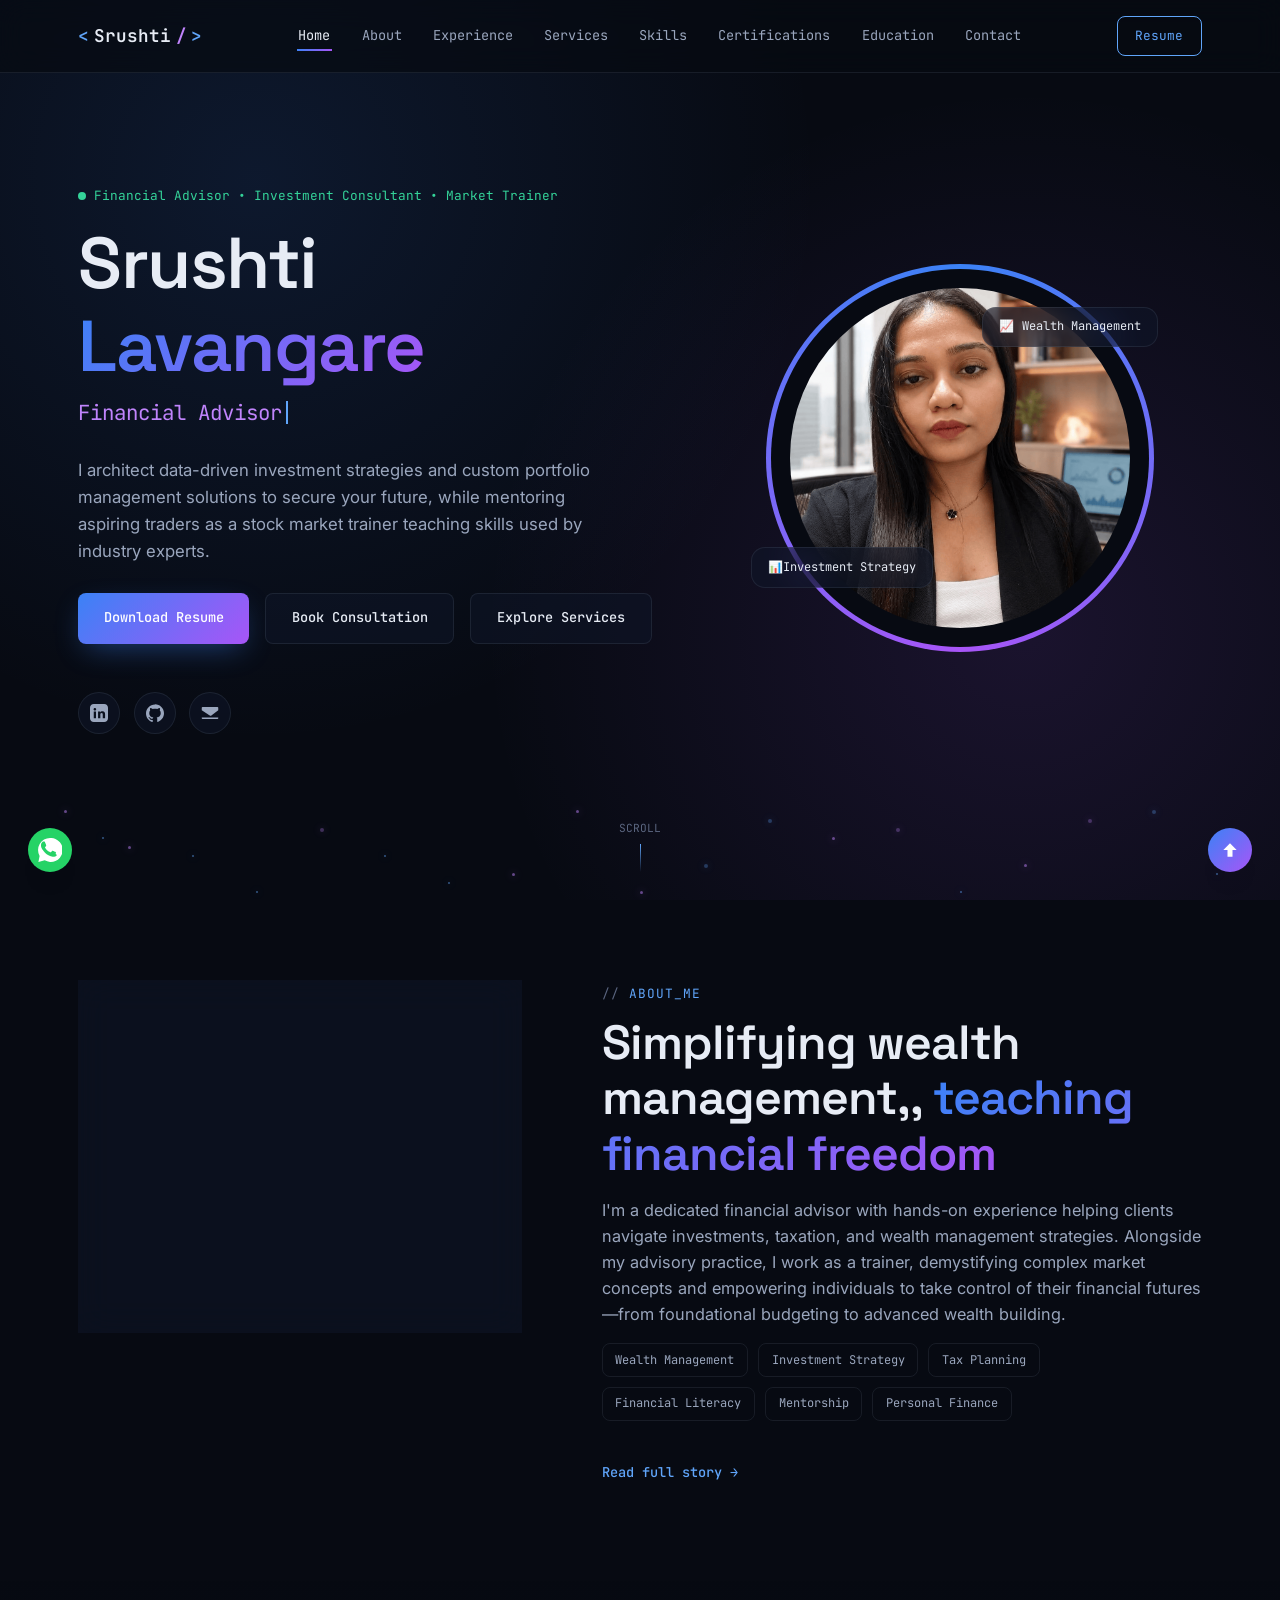
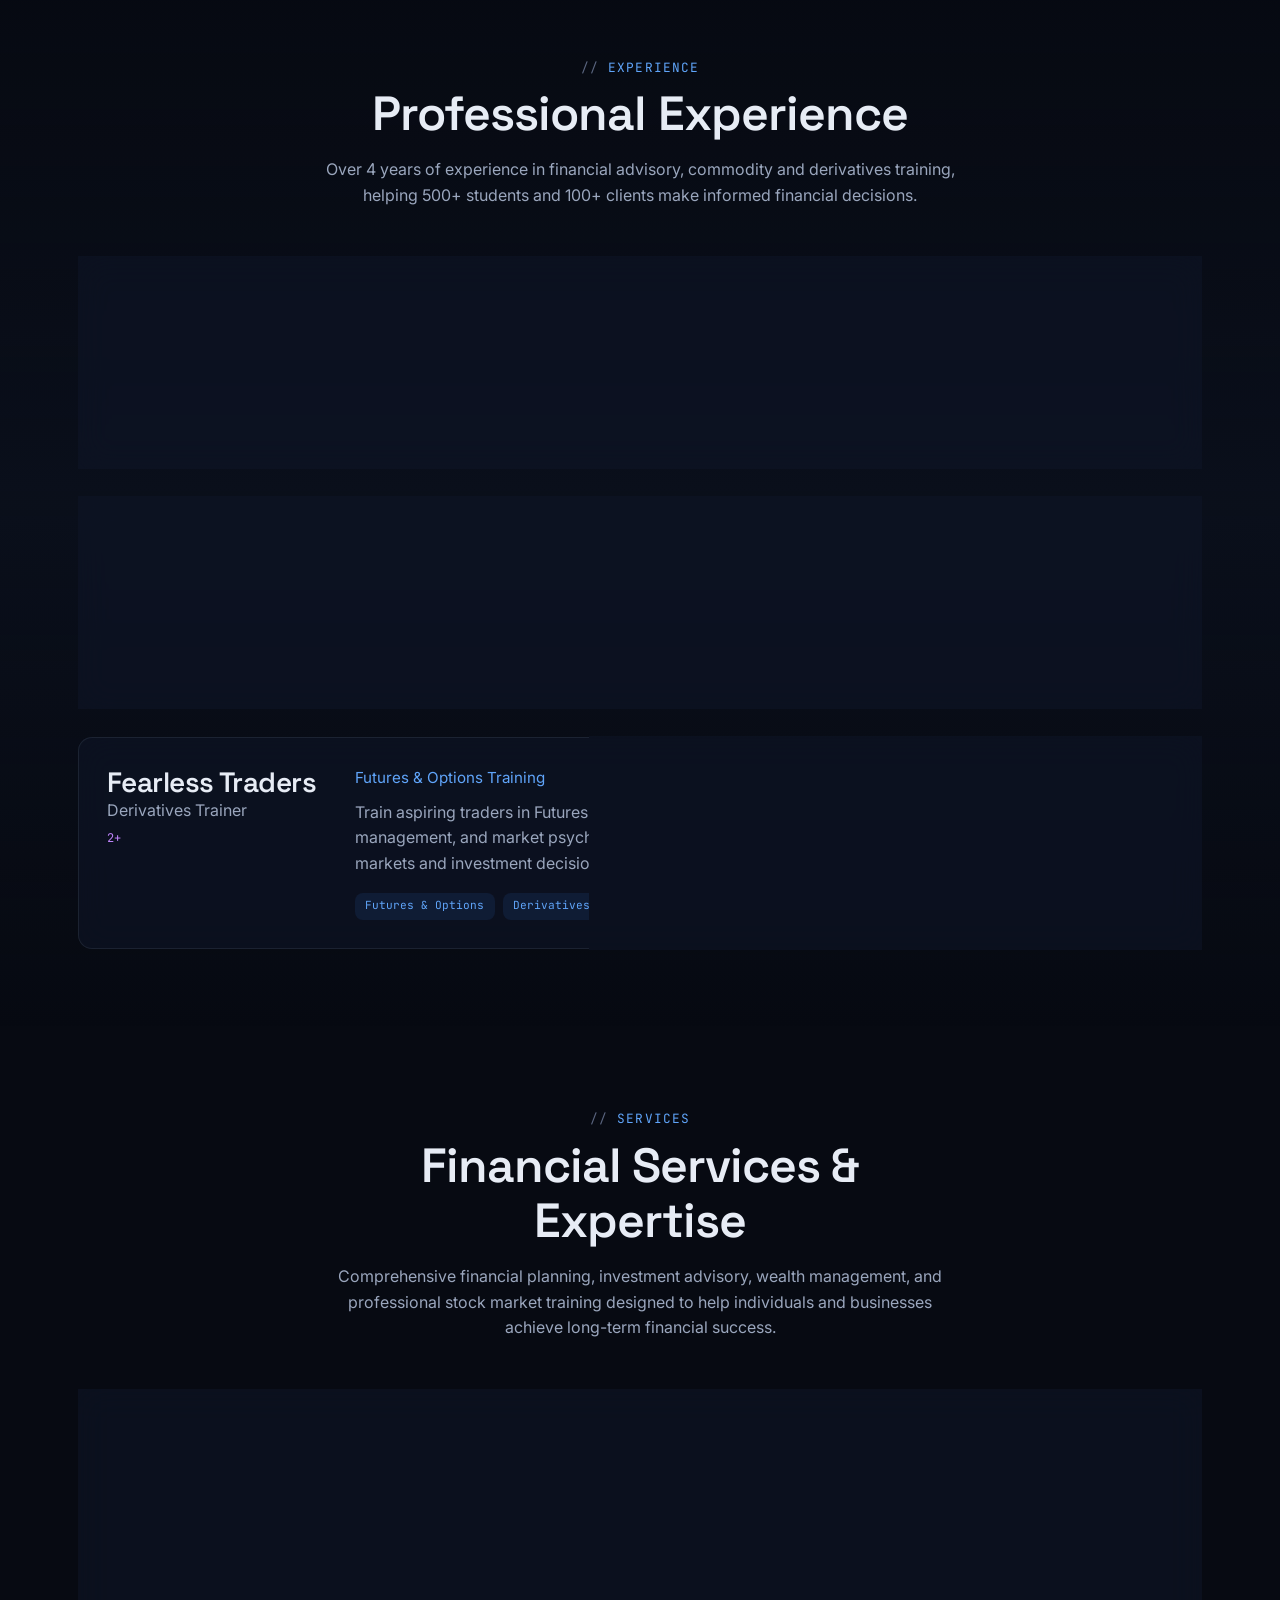
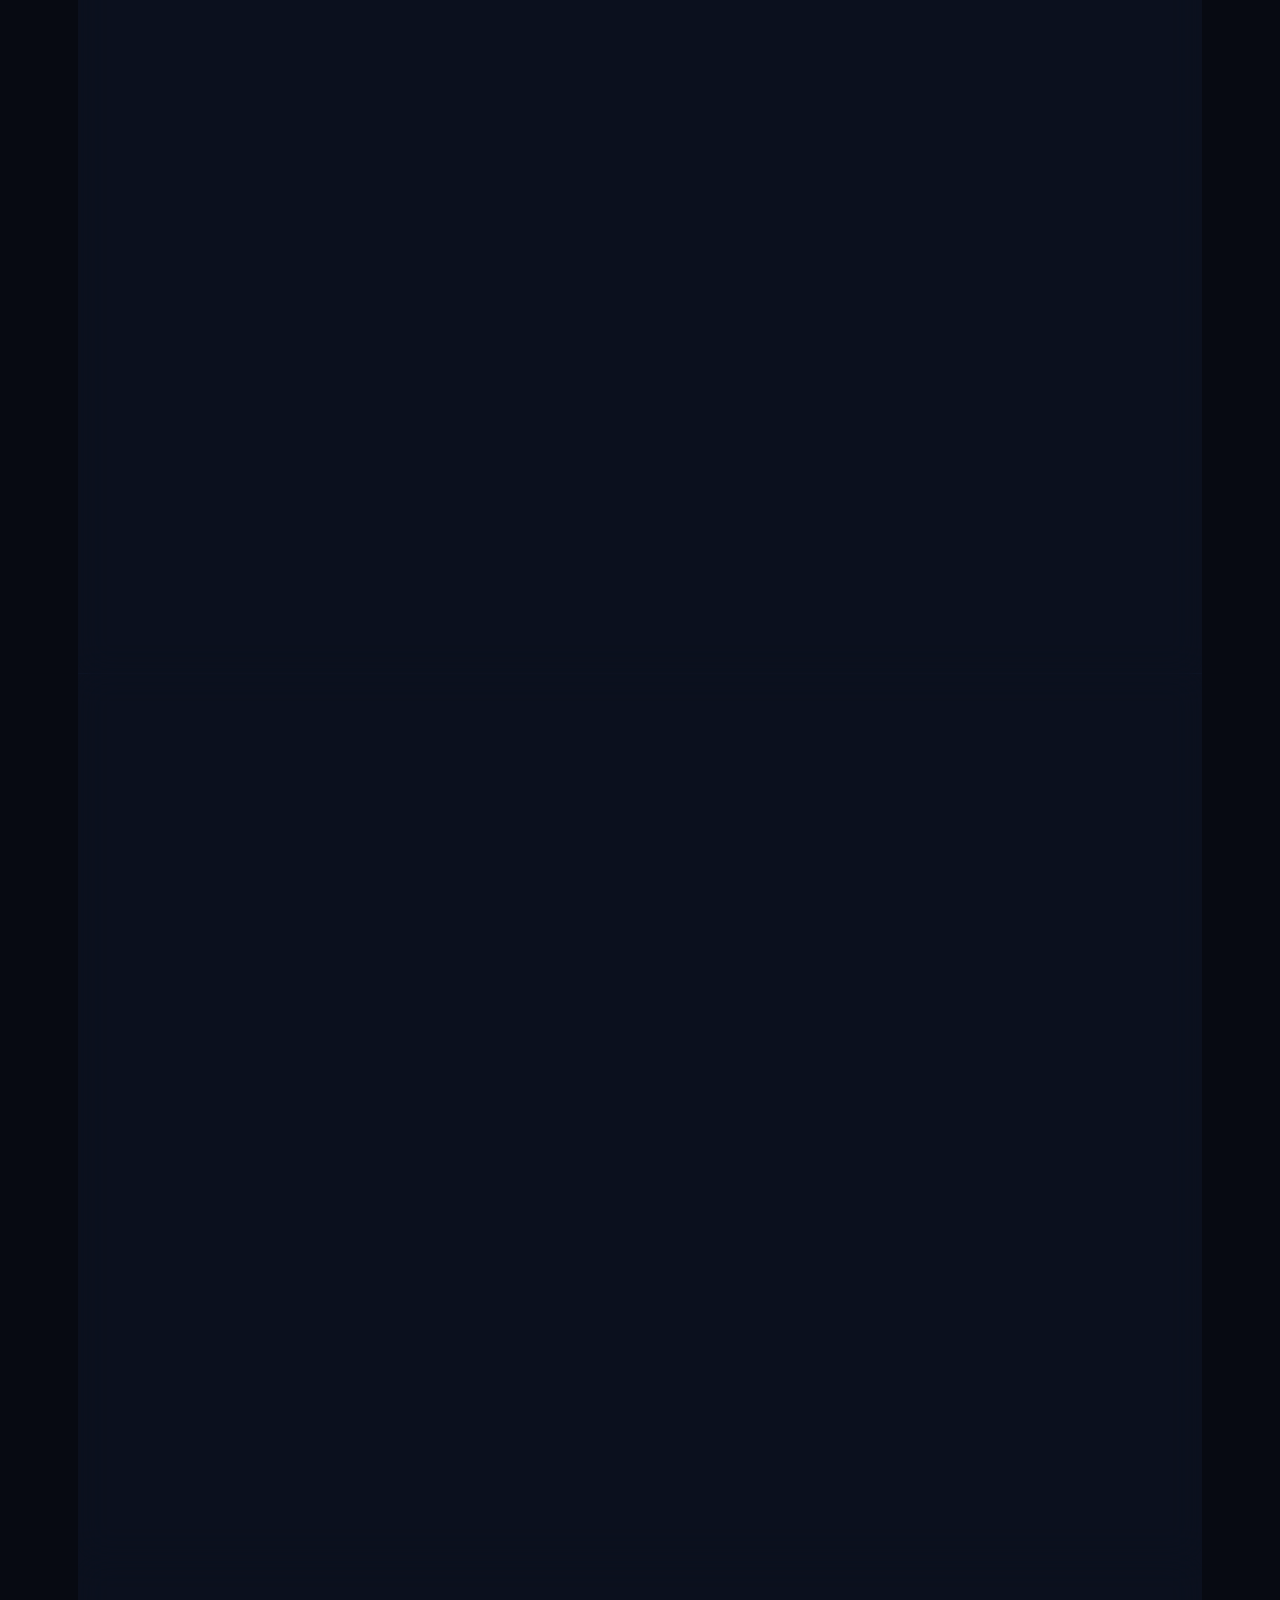
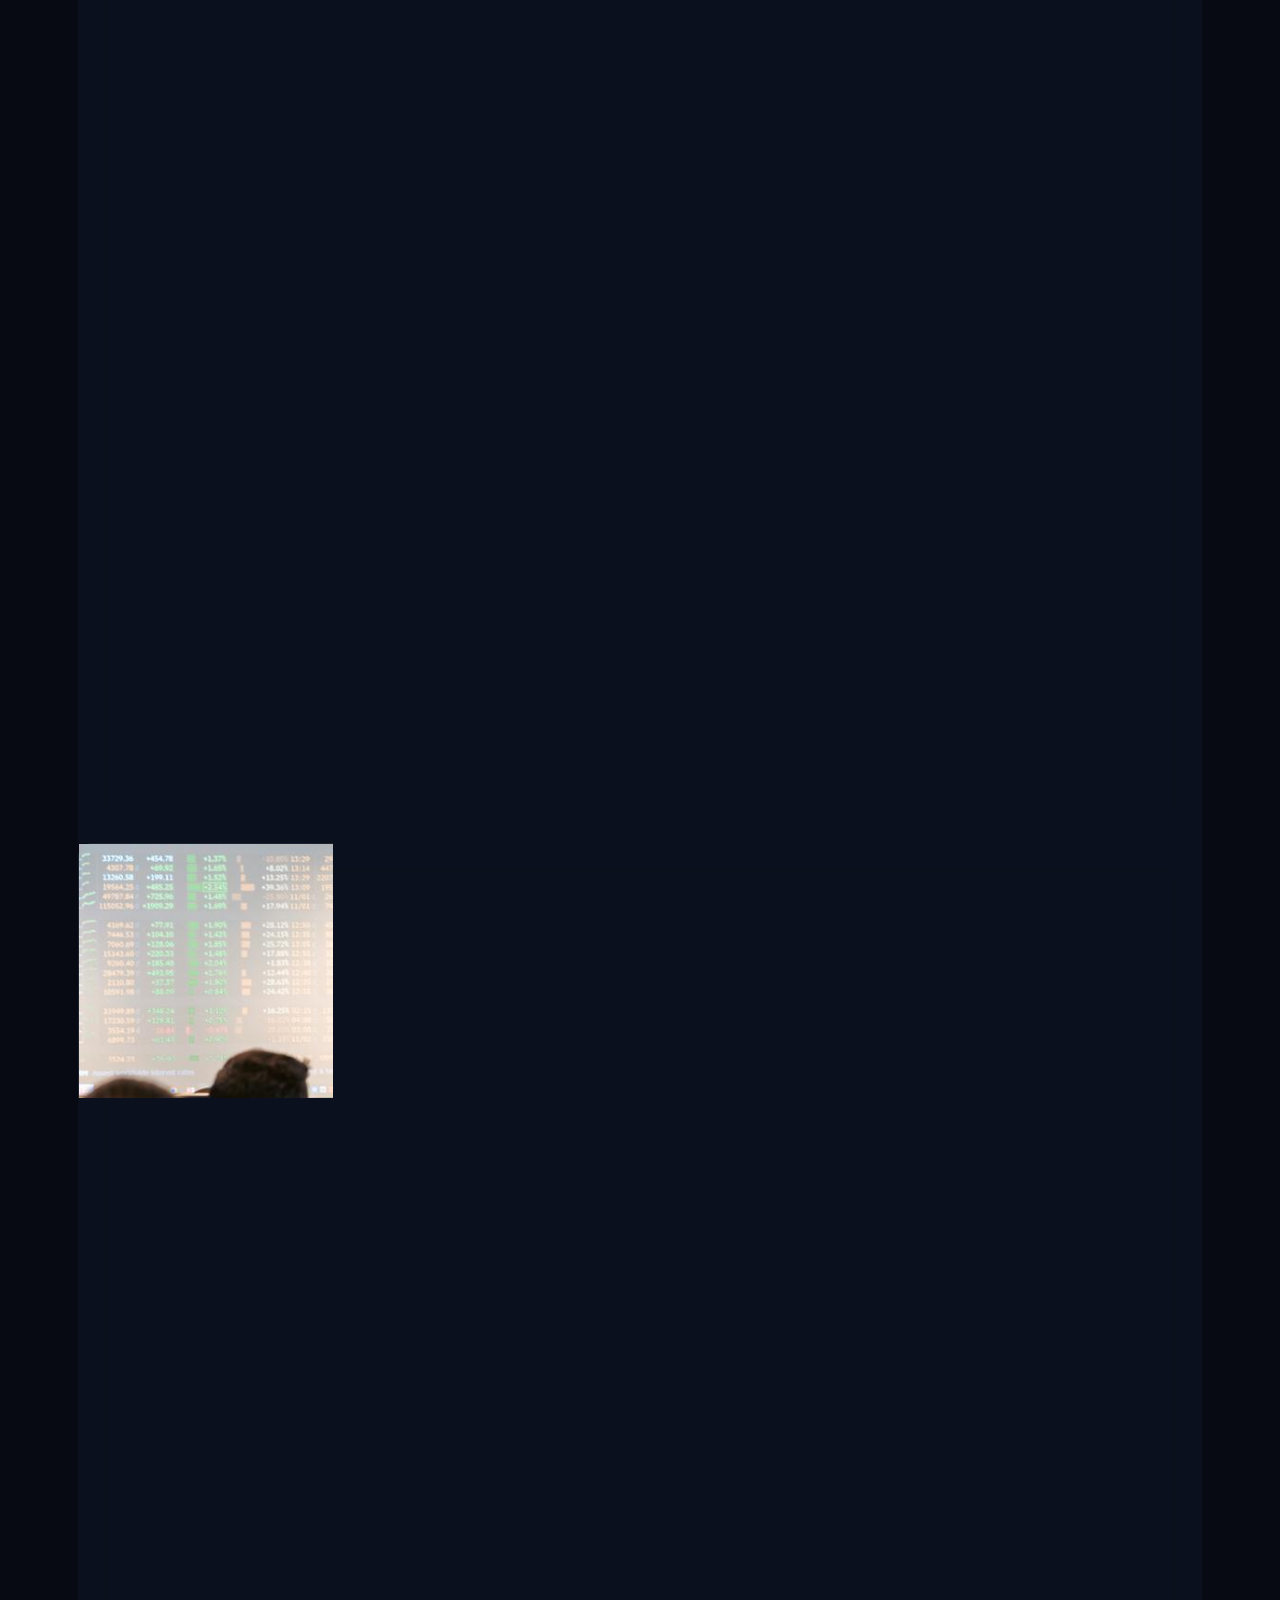
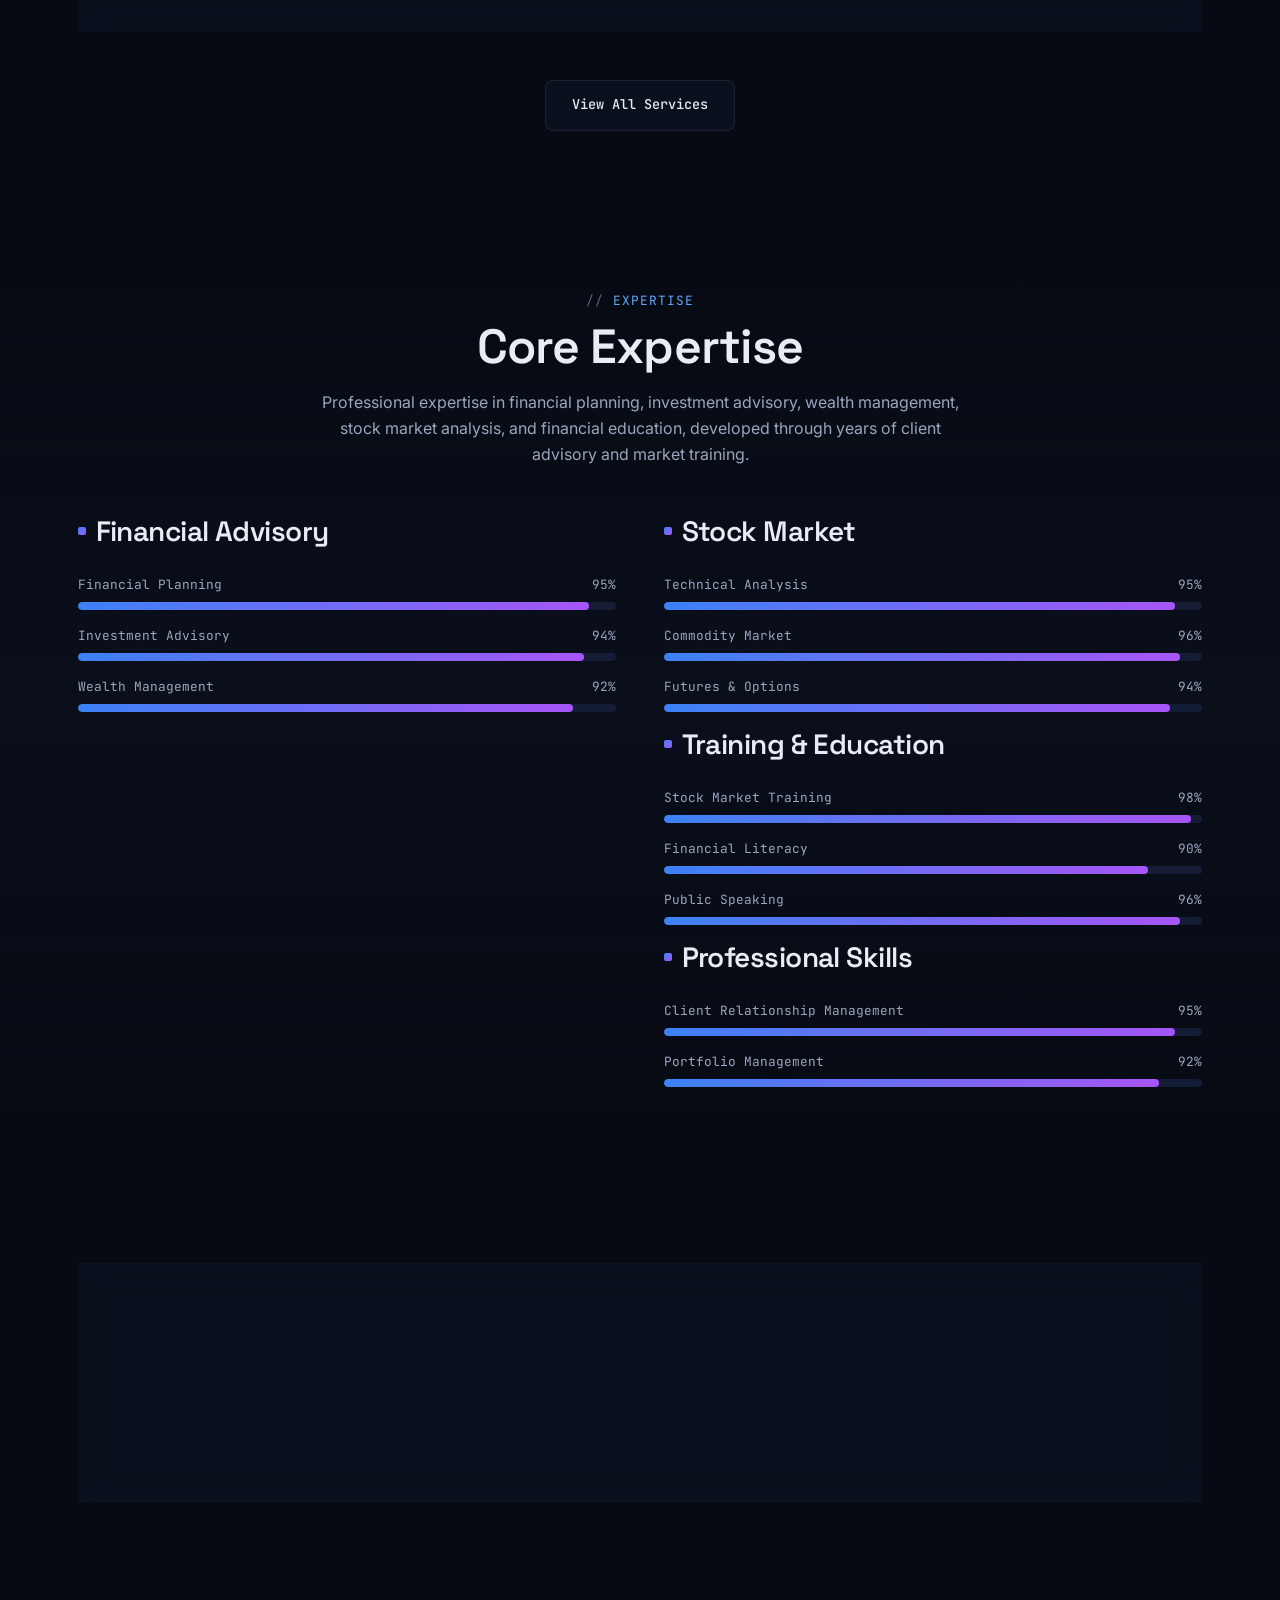
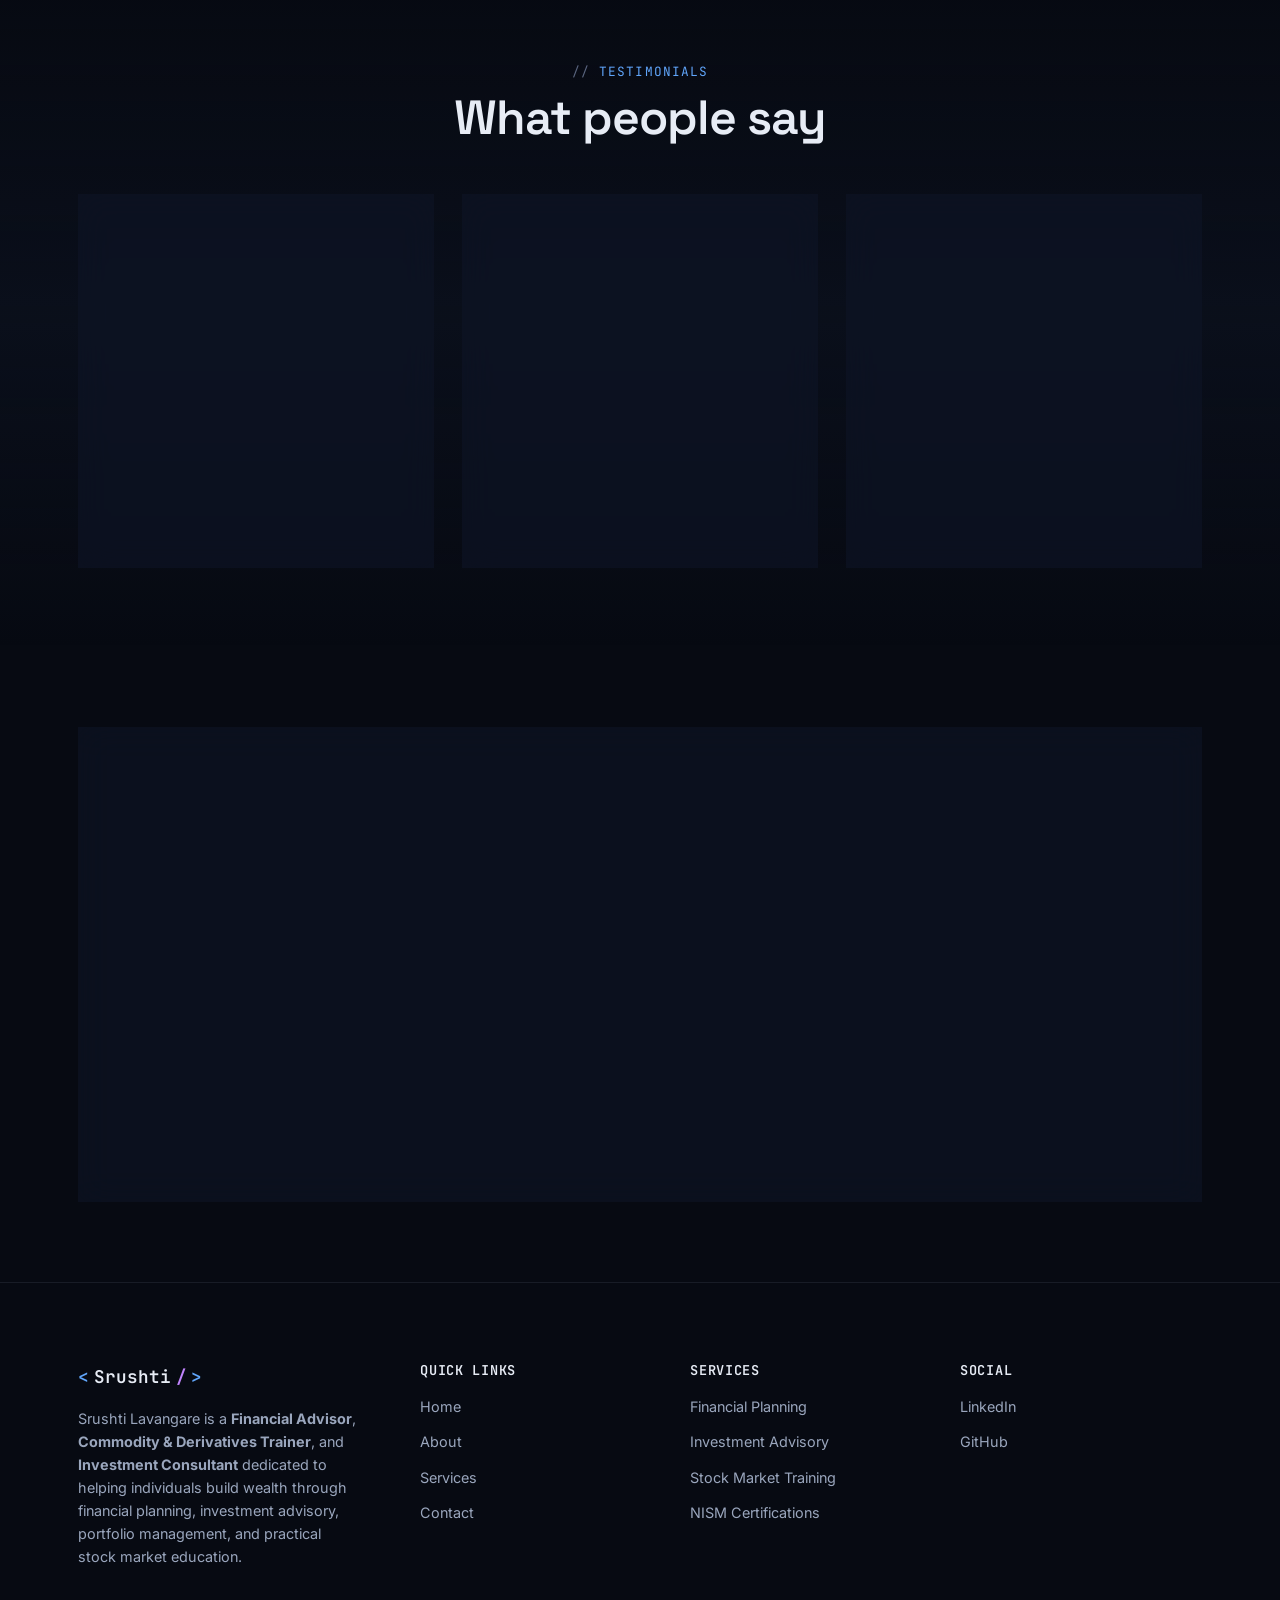
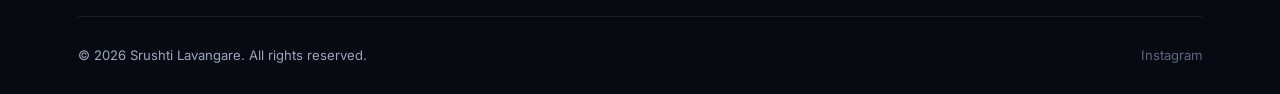
==== commit e24bb7f3: "Add additional Google site verification meta tag Added a second Google site verification meta tag." ====
--- a/Portfolio/index.html
+++ b/Portfolio/index.html
@@ -9,6 +9,8 @@
   <meta name="keywords" content="Srushti Lavangare, Financial Advisor, Trainer, Market starategist">
   <meta name="author" content="Srushti Lavangare">
   <meta name="google-site-verification" content="4IBK3HDi5_YxdnVA-ZzC8SNw-25kPVwUrpj1m1ZrVto" />
+  <meta name="google-site-verification" content="google-site-verification: google4508a8533679b099.html" />
+
   <link rel="canonical" href="https://srushtilavangare.dev/">
 
 
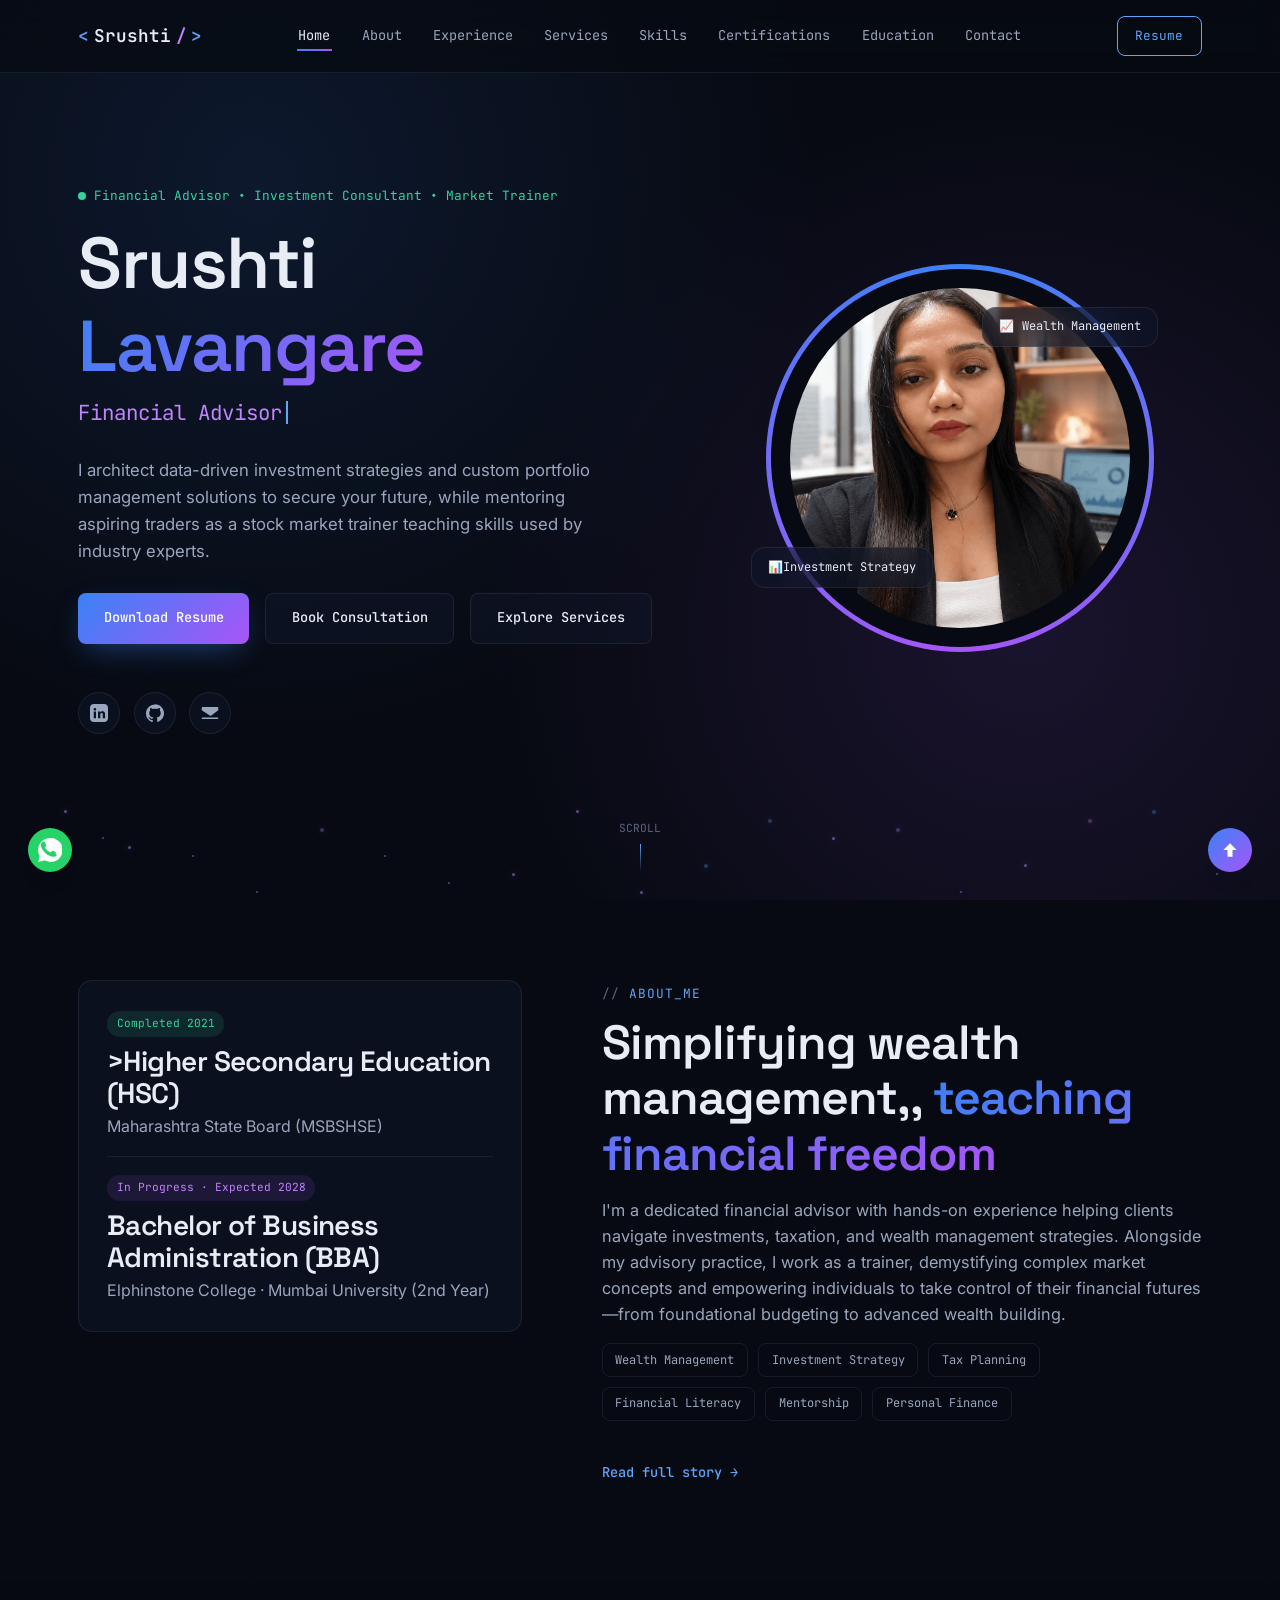
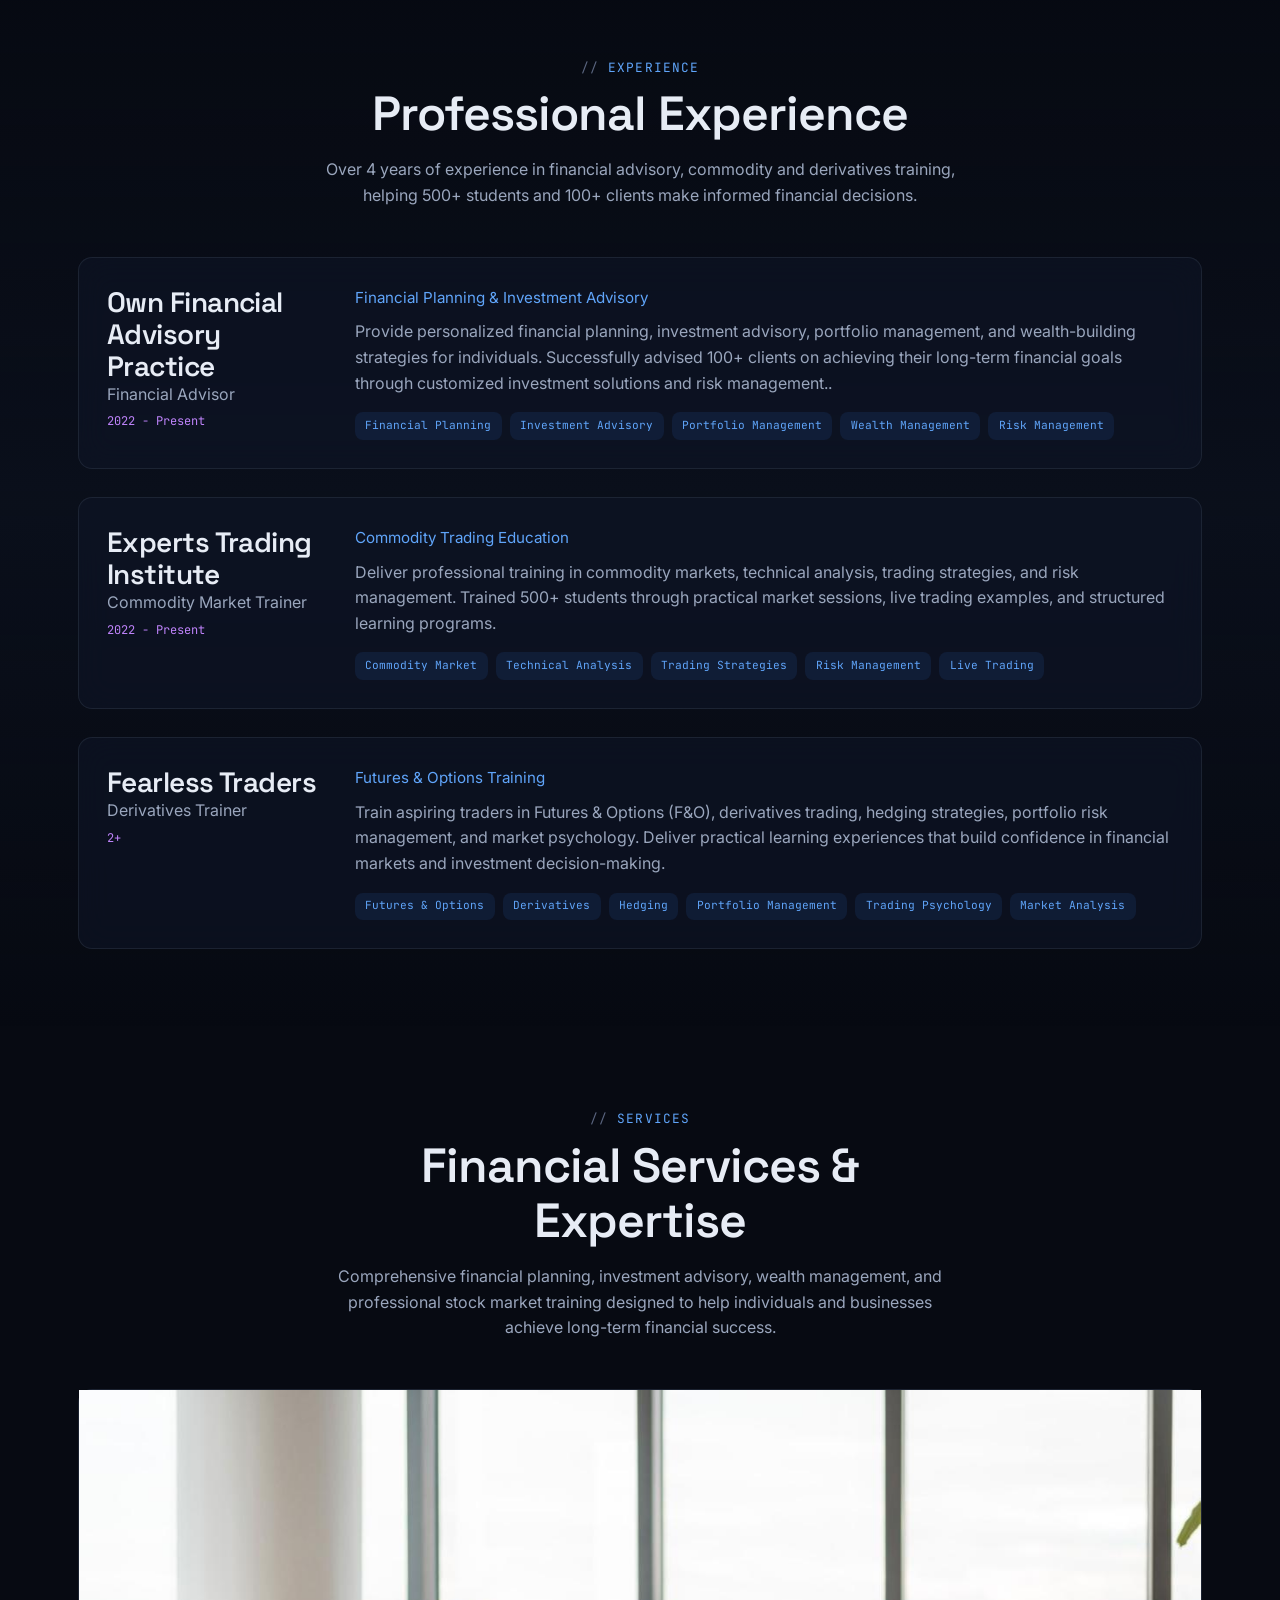
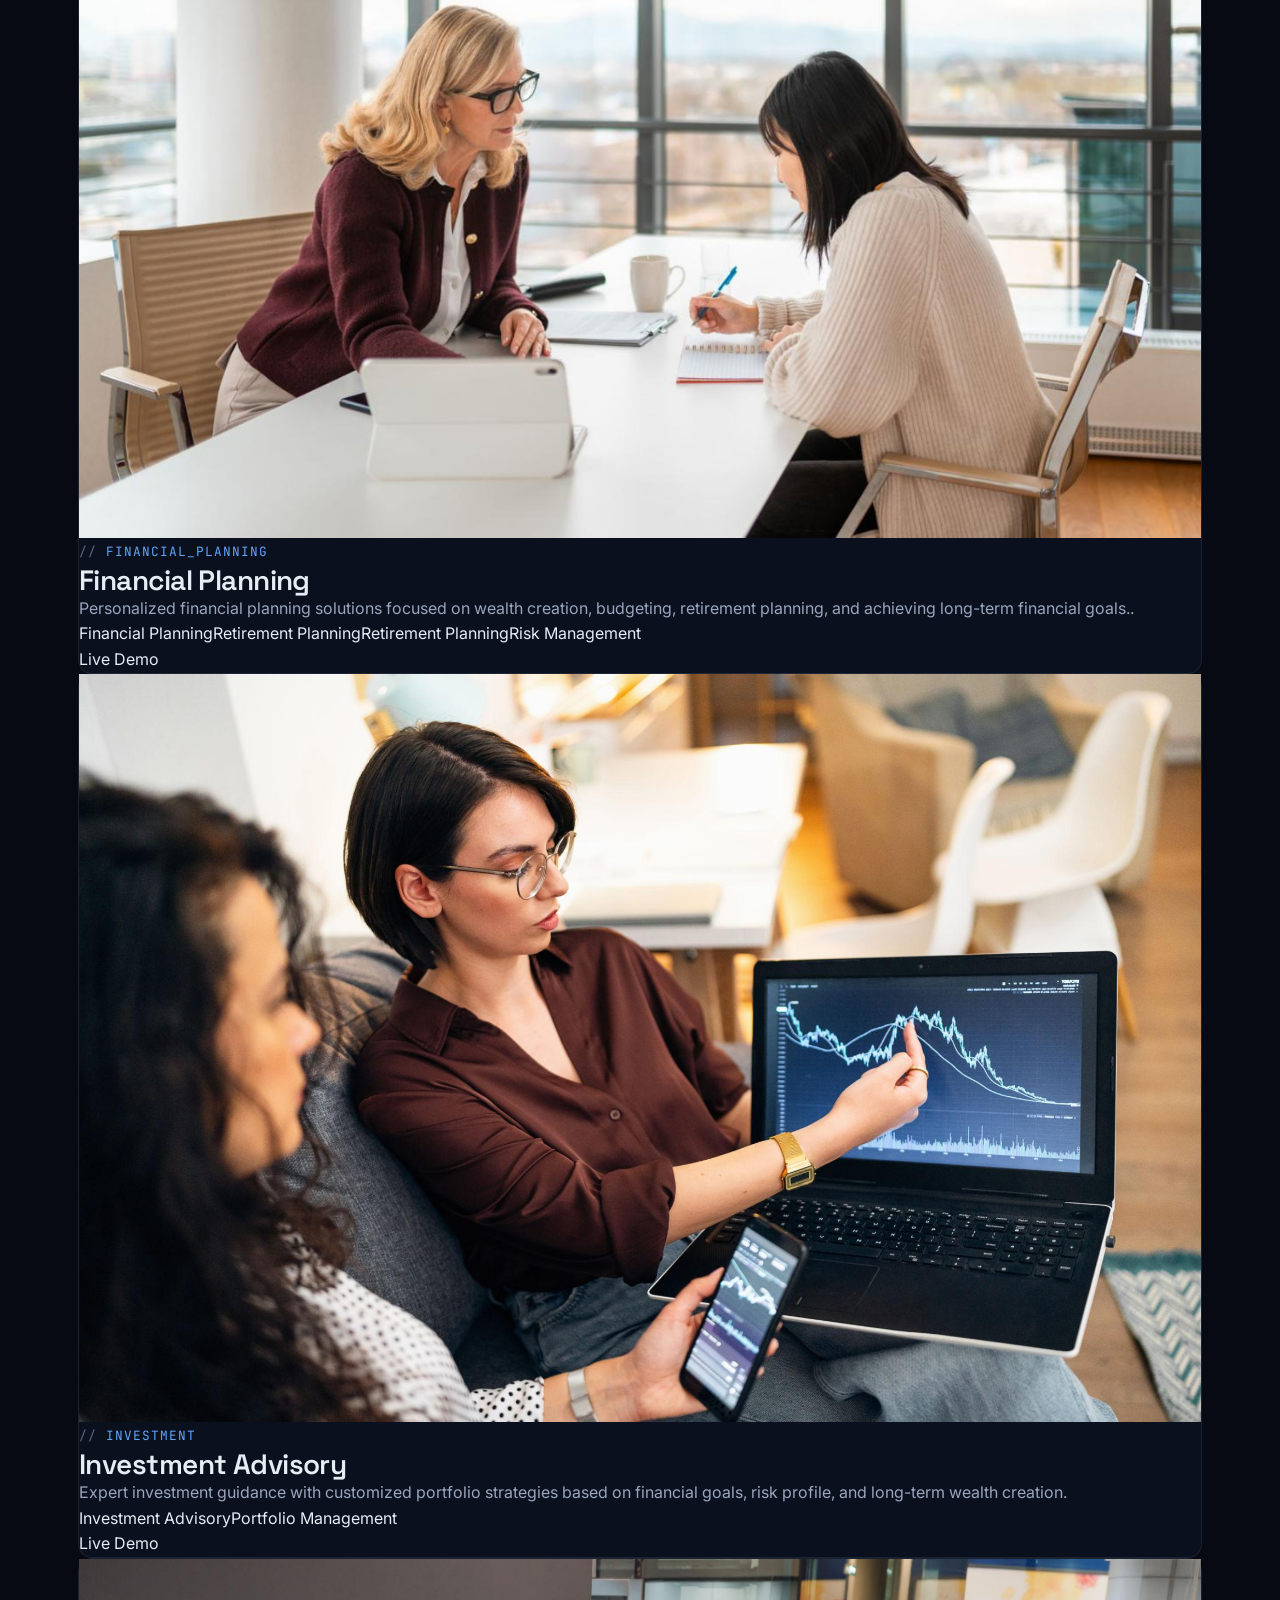
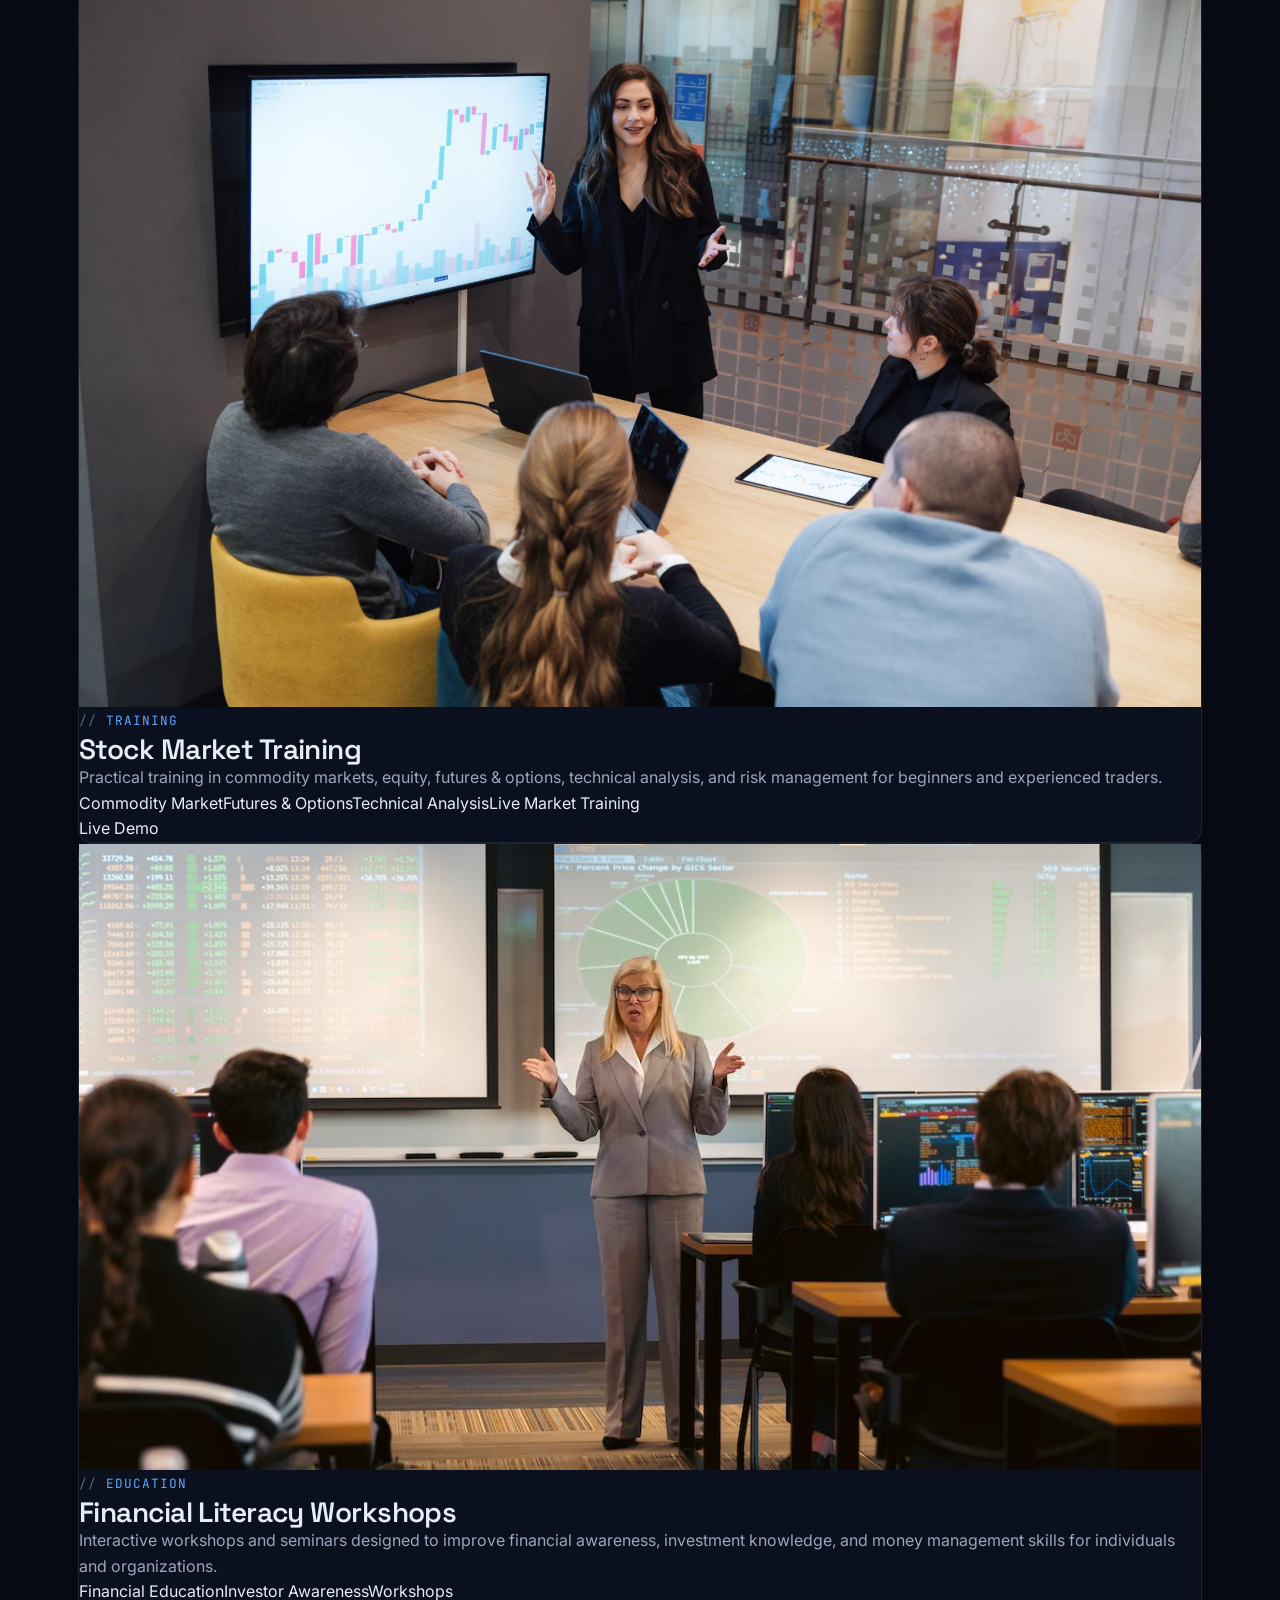
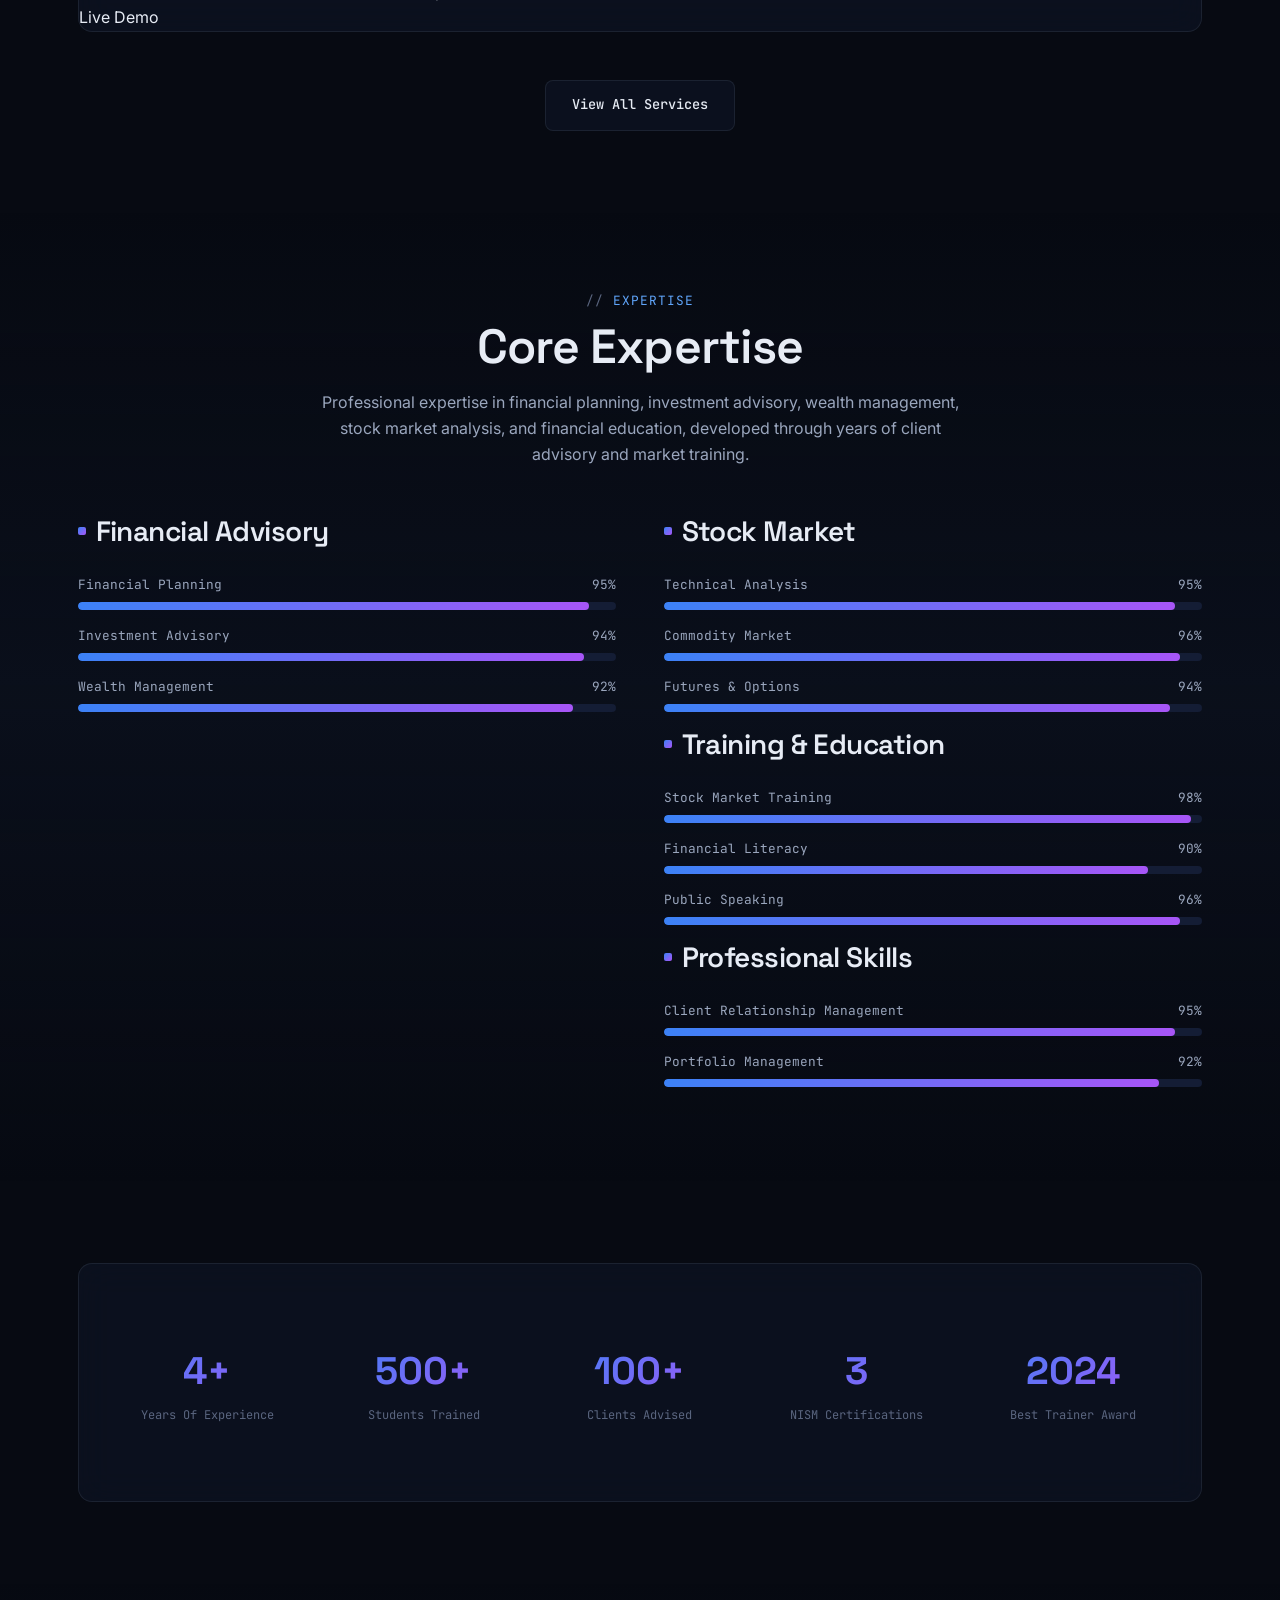
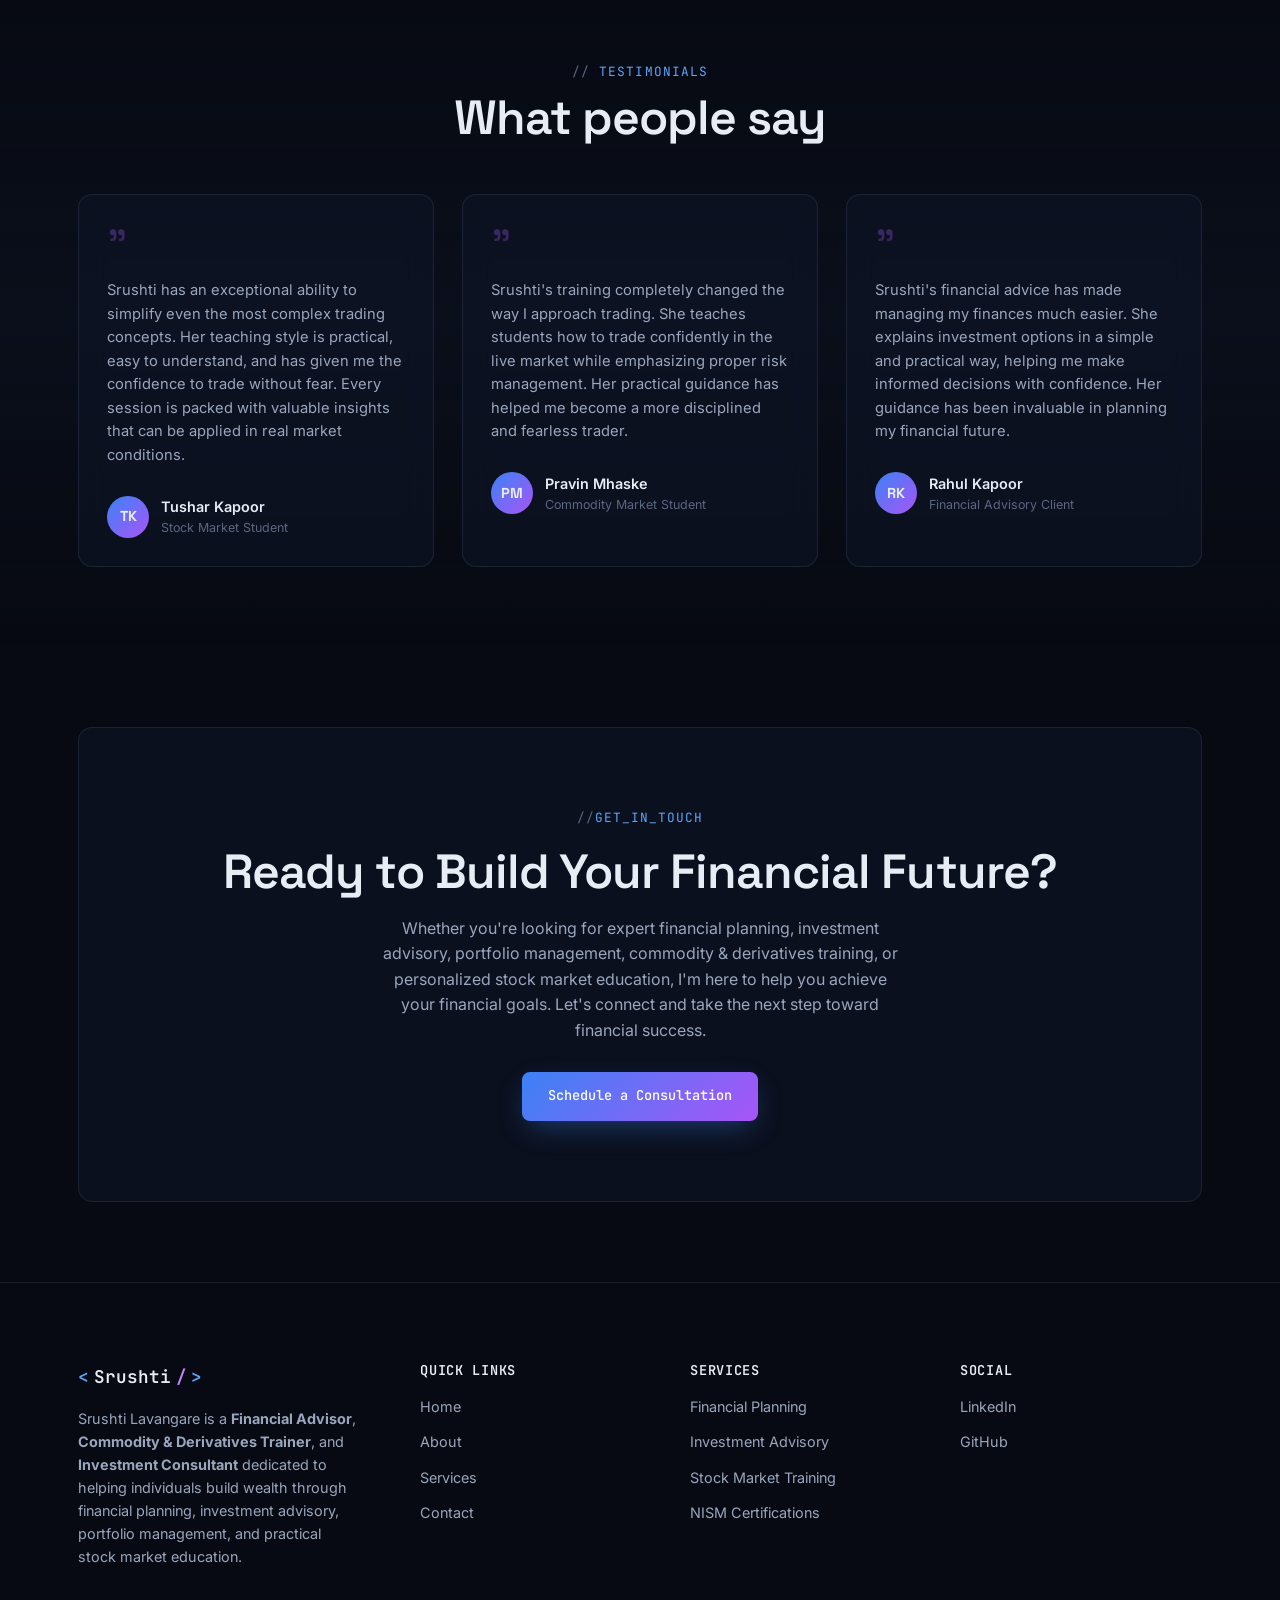
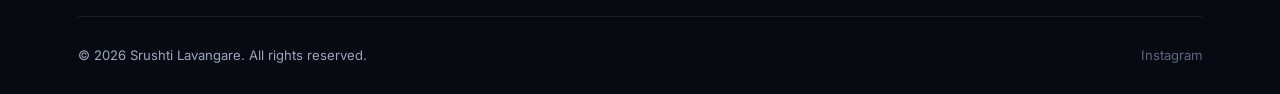
==== commit 7cb133fa: "Update Google site verification meta tag" ====
--- a/Portfolio/index.html
+++ b/Portfolio/index.html
@@ -9,8 +9,7 @@
   <meta name="keywords" content="Srushti Lavangare, Financial Advisor, Trainer, Market starategist">
   <meta name="author" content="Srushti Lavangare">
   <meta name="google-site-verification" content="4IBK3HDi5_YxdnVA-ZzC8SNw-25kPVwUrpj1m1ZrVto" />
-  <meta name="google-site-verification" content="google-site-verification: google4508a8533679b099.html" />
-
+  <meta name="google-site-verification" content="97BgvsXNmRYZTDfhSwO8ZynLUPOY9nbtct63Swk9t5U" />
   <link rel="canonical" href="https://srushtilavangare.dev/">
 
 
